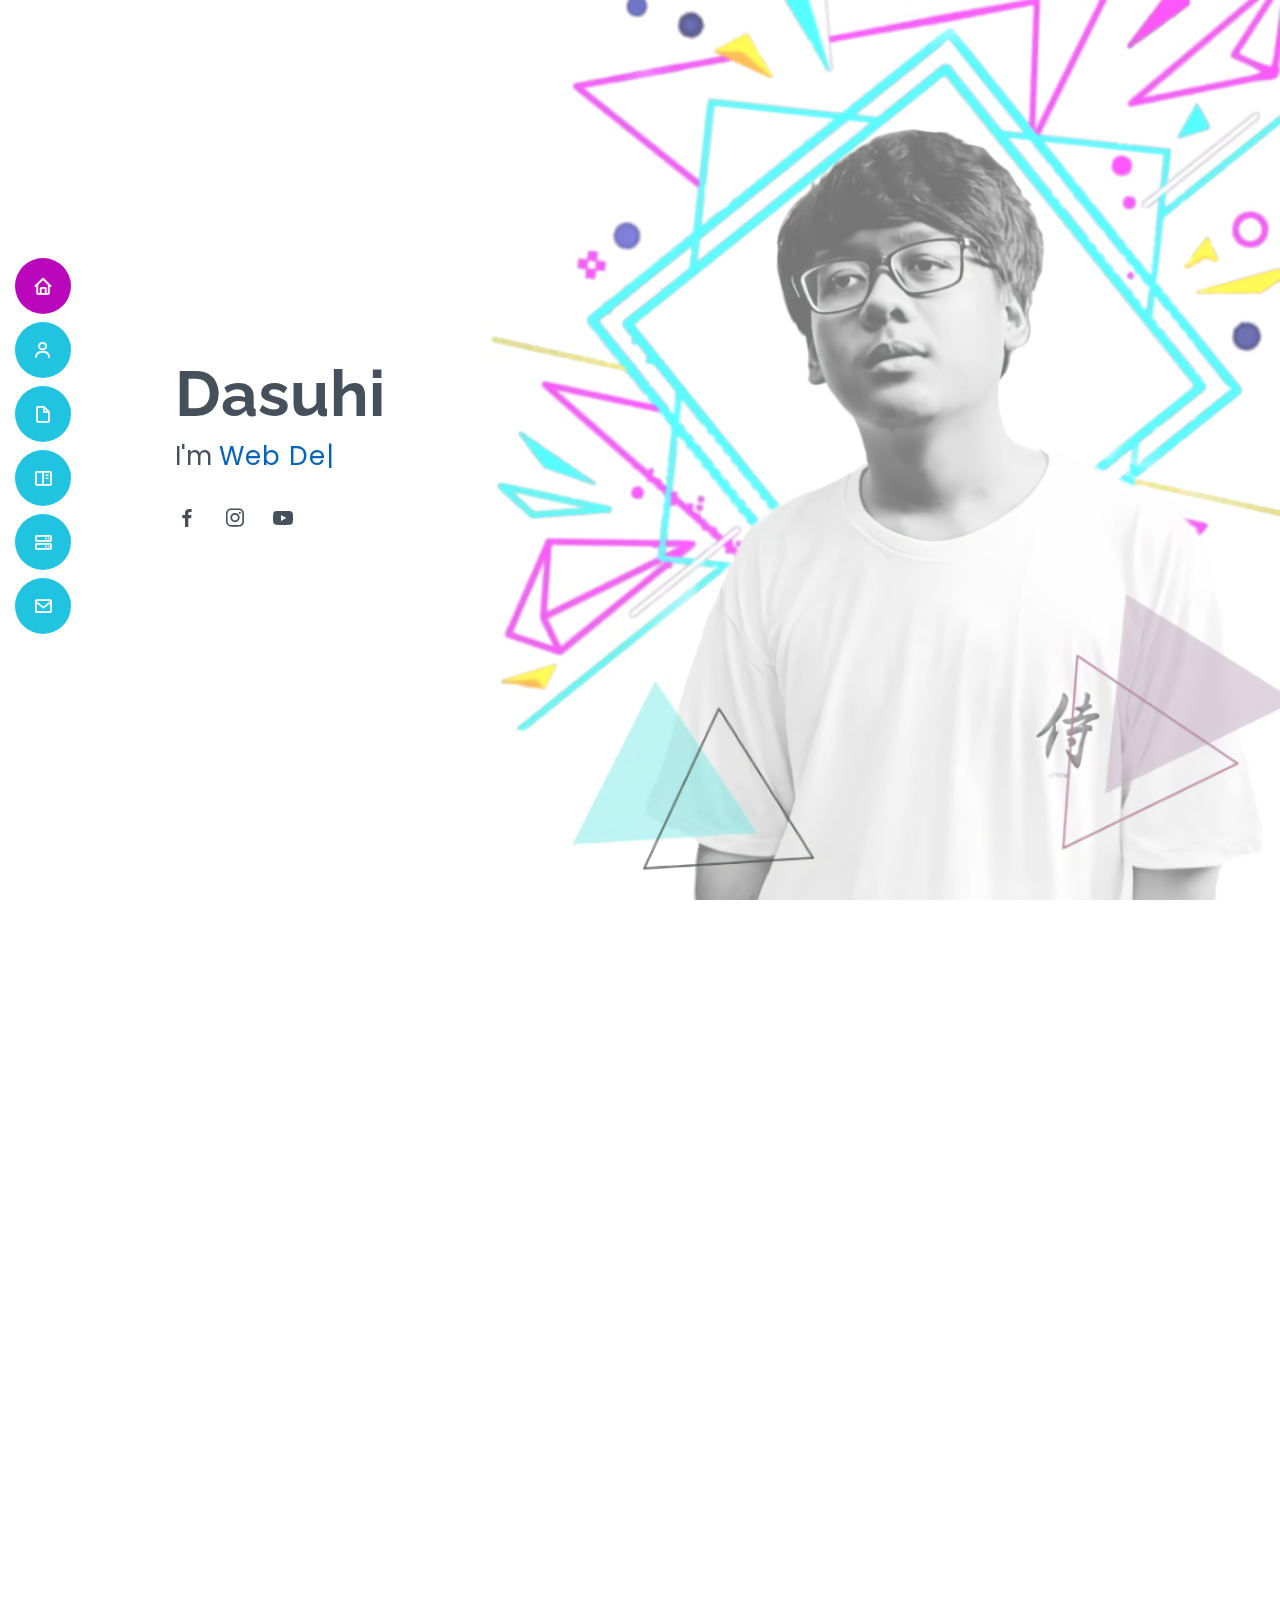
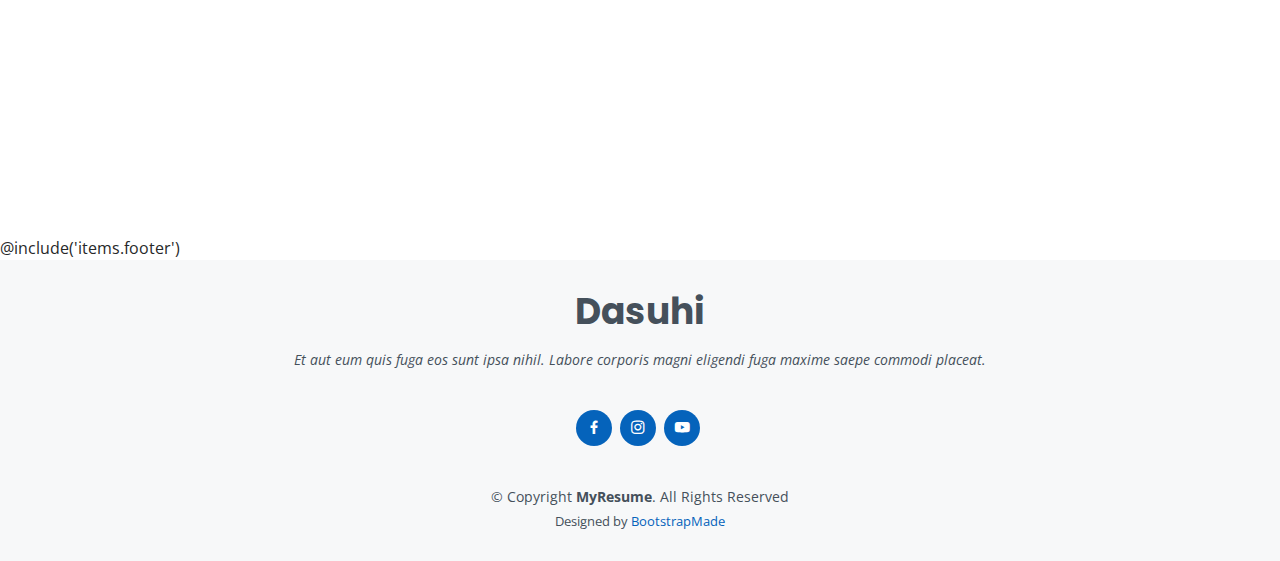
==== index.html @ b2305fa6 "first commit" ====
<!DOCTYPE html>
<html lang="en">

<head>
  <meta charset="utf-8">
  <meta content="width=device-width, initial-scale=1.0" name="viewport">

  <title>MyResume Bootstrap Template - Index</title>
  <meta content="" name="description">
  <meta content="" name="keywords">

  <!-- Favicons -->
  <link href="assets/img/favicon.png" rel="icon">
  <link href="assets/img/apple-touch-icon.png" rel="apple-touch-icon">

  <!-- Google Fonts -->
  <link href="https://fonts.googleapis.com/css?family=Open+Sans:300,300i,400,400i,600,600i,700,700i|Raleway:300,300i,400,400i,500,500i,600,600i,700,700i|Poppins:300,300i,400,400i,500,500i,600,600i,700,700i" rel="stylesheet">

  <!-- Vendor CSS Files -->
  <link href="assets/vendor/bootstrap/css/bootstrap.min.css" rel="stylesheet">
  <link href="assets/vendor/icofont/icofont.min.css" rel="stylesheet">
  <link href="assets/vendor/boxicons/css/boxicons.min.css" rel="stylesheet">
  <link href="assets/vendor/venobox/venobox.css" rel="stylesheet">
  <link href="assets/vendor/owl.carousel/assets/owl.carousel.min.css" rel="stylesheet">
  <link href="assets/vendor/aos/aos.css" rel="stylesheet">

  <!-- Template Main CSS File -->
  <link href="assets/css/style.css" rel="stylesheet">

  <!-- =======================================================
  * Template Name: MyResume - v2.2.1
  * Template URL: https://bootstrapmade.com/free-html-bootstrap-template-my-resume/
  * Author: BootstrapMade.com
  * License: https://bootstrapmade.com/license/
  ======================================================== -->
</head>

<body>

  <!-- ======= Mobile nav toggle button ======= -->
  <button type="button" class="mobile-nav-toggle d-xl-none"><i class="icofont-navigation-menu"></i></button>

  <!-- ======= Header ======= -->
  <!-- End Header -->
    <header id="header" class="d-flex flex-column justify-content-center">

    <nav class="nav-menu">
      <ul>
        <li class="active"><a href="#hero"><i class="bx bx-home"></i> <span>Home</span></a></li>
        <li><a href="#about"><i class="bx bx-user"></i> <span>About</span></a></li>
        <li><a href="#skills"><i class="bx bx-file-blank"></i> <span>Skill</span></a></li>
        <li><a href="#portfolio"><i class="bx bx-book-content"></i> <span>Portfolio</span></a></li>
        <li><a href="#services"><i class="bx bx-server"></i> <span>Services</span></a></li>
        <li><a href="#contact"><i class="bx bx-envelope"></i> <span>Contact</span></a></li>
      </ul>
    </nav>

  </header>
  <!-- .nav-menu -->

  <!-- ======= Hero Section ======= -->
   <section id="hero" class="d-flex flex-column justify-content-center">
    <div class="container" data-aos="zoom-in" data-aos-delay="100">
      <h1>Dasuhi</h1>
      <p>I'm <span class="typed" data-typed-items="Web Developer, Freelancer, Network Engineer"></span></p>
      <div class="social-links">
        <a href="#" class="facebook"><i class="bx bxl-facebook"></i></a>
        <a href="#" class="instagram"><i class="bx bxl-instagram"></i></a>
        <a href="#" class="youtube"><i class="bx bxl-youtube"></i></a>
      </div>
    </div>
  </section><!-- End Hero -->
  <!-- End Hero -->

  <main id="main">

    <!-- ======= About Section ======= -->
    <section id="about" class="about">
    <div class="container" data-aos="fade-up">

      <div class="section-title">
        <h2>About</h2>
        <p>Perkenalan singkat Biodata saya</p>
      </div>

      <div class="row">
        <div class="col-lg-4">
          <img src="img/me2.png" class="img-fluid" alt="">
        </div>
        <div class="col-lg-8 pt-4 pt-lg-0 content">
          <h3>Web Developer &amp; Network Engineer</h3>
          <p class="font-italic">
            Nama saya Dadan Supiana Hidayat (dasuhi), saya seorang Freelancer dan Web developer.
          </p>
          <div class="row">
            <div class="col-lg-6">
              <ul>
                <li><i class="icofont-rounded-right"></i> <strong>Birthday:</strong> 29 November 2002</li>
                <li><i class="icofont-rounded-right"></i> <strong>Blog:</strong> (coming soon)</li>
                <li><i class="icofont-rounded-right"></i> <strong>Email:</strong> dasuhikun@gmail.com</li>
              </ul>
            </div>
            <div class="col-lg-6">
              <ul>
                <li><i class="icofont-rounded-right"></i> <strong>Age:</strong> 19</li>
                <li><i class="icofont-rounded-right"></i> <strong>Degree:</strong> Newbie</li>
                <li><i class="icofont-rounded-right"></i> <strong>Freelance:</strong> Available</li>
              </ul>
            </div>
          </div>
          <p>
            Saya tinggal di Indonesia, tepatnya di Provinsi Jawa Barat Kabupaten Karawang. Saya Seorang Lulusan dari SMKN 1 Karawang, jurusan Teknik
            Komputer & Jaringan
          </p>
        </div>
      </div>

    </div>
  </section>
    <!-- End About Section -->
    

    <!-- ======= Skills Section ======= -->
    <section id="skills" class="skills section-bg">
    <div class="container" data-aos="fade-up">

      <div class="section-title">
        <h2>Skills</h2>
        <p>Saya memiliki beberapa skill, contohnya saya menguasai beberapa bahasa pemprogramman dan beberapa Framework. Dan saya juga mengusai skill tentang Jaringan Internet dan Troubleshooting komputer</p>
      </div>

      <div class="row skills-content">

        <div class="col-lg-6">

          <div class="progress">
            <span class="skill">HTML <i class="val">90%</i></span>
            <div class="progress-bar-wrap">
              <div class="progress-bar" id="bc-orange" role="progressbar" aria-valuenow="90" aria-valuemin="0" aria-valuemax="100"></div>
            </div>
          </div>

          <div class="progress">
            <span class="skill">CSS <i class="val">60%</i></span>
            <div class="progress-bar-wrap">
              <div class="progress-bar bg-info" role="progressbar" aria-valuenow="60" aria-valuemin="0" aria-valuemax="100"></div>
            </div>
          </div>

          <div class="progress">
            <span class="skill">JavaScript <i class="val">55%</i></span>
            <div class="progress-bar-wrap">
              <div class="progress-bar bg-success" role="progressbar" aria-valuenow="55" aria-valuemin="0" aria-valuemax="100"></div>
            </div>
          </div>

          <div class="progress">
            <span class="skill">PHP <i class="val">70%</i></span>
            <div class="progress-bar-wrap">
              <div class="progress-bar" id="bc-purple" role="progressbar" aria-valuenow="70" aria-valuemin="0" aria-valuemax="100"></div>
            </div>
          </div>

        </div>

        <div class="col-lg-6">

          <div class="progress">
            <span class="skill">Laravel <i class="val">55%</i></span>
            <div class="progress-bar-wrap">
              <div class="progress-bar" id="bc-orangeold" role="progressbar" aria-valuenow="55" aria-valuemin="0" aria-valuemax="100"></div>
            </div>
          </div>

          <div class="progress">
            <span class="skill">Bootstrap <i class="val">70%</i></span>
            <div class="progress-bar-wrap">
              <div class="progress-bar" id="bc-purple" role="progressbar" aria-valuenow="70" aria-valuemin="0" aria-valuemax="100"></div>
            </div>
          </div>

          <div class="progress">
            <span class="skill">Networking <i class="val">80%</i></span>
            <div class="progress-bar-wrap">
              <div class="progress-bar" role="progressbar" aria-valuenow="80" aria-valuemin="0" aria-valuemax="100"></div>
            </div>
          </div>

          <div class="progress">
            <span class="skill">Computer Troubleshooting <i class="val">70%</i></span>
            <div class="progress-bar-wrap">
              <div class="progress-bar bg-danger" role="progressbar" aria-valuenow="70" aria-valuemin="0" aria-valuemax="100"></div>
            </div>
          </div>

        </div>

      </div>

    </div>
  </section>
    <!-- End Skills Section -->

    
    <!-- ======= Portfolio Section ======= -->
    <section id="portfolio" class="portfolio section-bg">
    <div class="container" data-aos="fade-up">

      <div class="section-title">
        <h2>Portfolio</h2>
        <p>Magnam dolores commodi suscipit. Necessitatibus eius consequatur ex aliquid fuga eum quidem. Sit sint consectetur velit. Quisquam quos quisquam cupiditate. Et nemo qui impedit suscipit alias ea. Quia fugiat sit in iste officiis commodi quidem hic quas.</p>
      </div>

      <div class="row">
        <div class="col-lg-12 d-flex justify-content-center" data-aos="fade-up" data-aos-delay="100">
          <ul id="portfolio-flters">
            <li data-filter="*" class="filter-active">All</li>
            <li data-filter=".filter-app">App</li>
            <li data-filter=".filter-card">Card</li>
            <li data-filter=".filter-web">Web</li>
          </ul>
        </div>
      </div>

      <div class="row portfolio-container" data-aos="fade-up" data-aos-delay="200">

        <div class="col-lg-4 col-md-6 portfolio-item filter-app">
          <div class="portfolio-wrap">
            <img src="assets/img/portfolio/portfolio-1.jpg" class="img-fluid" alt="">
            <div class="portfolio-info">
              <h4>App 1</h4>
              <p>App</p>
              <div class="portfolio-links">
                <a href="assets/img/portfolio/portfolio-1.jpg" data-gall="portfolioGallery" class="venobox" title="App 1"><i class="bx bx-plus"></i></a>
                <a href="portfolio-details.html" data-gall="portfolioDetailsGallery" data-vbtype="iframe" class="venobox" title="Portfolio Details"><i class="bx bx-link"></i></a>
              </div>
            </div>
          </div>
        </div>

        <div class="col-lg-4 col-md-6 portfolio-item filter-web">
          <div class="portfolio-wrap">
            <img src="assets/img/portfolio/portfolio-2.jpg" class="img-fluid" alt="">
            <div class="portfolio-info">
              <h4>Web 3</h4>
              <p>Web</p>
              <div class="portfolio-links">
                <a href="assets/img/portfolio/portfolio-2.jpg" data-gall="portfolioGallery" class="venobox" title="Web 3"><i class="bx bx-plus"></i></a>
                <a href="portfolio-details.html" data-gall="portfolioDetailsGallery" data-vbtype="iframe" class="venobox" title="Portfolio Details"><i class="bx bx-link"></i></a>
              </div>
            </div>
          </div>
        </div>

        <div class="col-lg-4 col-md-6 portfolio-item filter-app">
          <div class="portfolio-wrap">
            <img src="assets/img/portfolio/portfolio-3.jpg" class="img-fluid" alt="">
            <div class="portfolio-info">
              <h4>App 2</h4>
              <p>App</p>
              <div class="portfolio-links">
                <a href="assets/img/portfolio/portfolio-3.jpg" data-gall="portfolioGallery" class="venobox" title="App 2"><i class="bx bx-plus"></i></a>
                <a href="portfolio-details.html" data-gall="portfolioDetailsGallery" data-vbtype="iframe" class="venobox" title="Portfolio Details"><i class="bx bx-link"></i></a>
              </div>
            </div>
          </div>
        </div>

        <div class="col-lg-4 col-md-6 portfolio-item filter-card">
          <div class="portfolio-wrap">
            <img src="assets/img/portfolio/portfolio-4.jpg" class="img-fluid" alt="">
            <div class="portfolio-info">
              <h4>Card 2</h4>
              <p>Card</p>
              <div class="portfolio-links">
                <a href="assets/img/portfolio/portfolio-4.jpg" data-gall="portfolioGallery" class="venobox" title="Card 2"><i class="bx bx-plus"></i></a>
                <a href="portfolio-details.html" data-gall="portfolioDetailsGallery" data-vbtype="iframe" class="venobox" title="Portfolio Details"><i class="bx bx-link"></i></a>
              </div>
            </div>
          </div>
        </div>

        <div class="col-lg-4 col-md-6 portfolio-item filter-web">
          <div class="portfolio-wrap">
            <img src="assets/img/portfolio/portfolio-5.jpg" class="img-fluid" alt="">
            <div class="portfolio-info">
              <h4>Web 2</h4>
              <p>Web</p>
              <div class="portfolio-links">
                <a href="assets/img/portfolio/portfolio-5.jpg" data-gall="portfolioGallery" class="venobox" title="Web 2"><i class="bx bx-plus"></i></a>
                <a href="portfolio-details.html" data-gall="portfolioDetailsGallery" data-vbtype="iframe" class="venobox" title="Portfolio Details"><i class="bx bx-link"></i></a>
              </div>
            </div>
          </div>
        </div>

        <div class="col-lg-4 col-md-6 portfolio-item filter-app">
          <div class="portfolio-wrap">
            <img src="assets/img/portfolio/portfolio-6.jpg" class="img-fluid" alt="">
            <div class="portfolio-info">
              <h4>App 3</h4>
              <p>App</p>
              <div class="portfolio-links">
                <a href="assets/img/portfolio/portfolio-6.jpg" data-gall="portfolioGallery" class="venobox" title="App 3"><i class="bx bx-plus"></i></a>
                <a href="portfolio-details.html" data-gall="portfolioDetailsGallery" data-vbtype="iframe" class="venobox" title="Portfolio Details"><i class="bx bx-link"></i></a>
              </div>
            </div>
          </div>
        </div>

        <div class="col-lg-4 col-md-6 portfolio-item filter-card">
          <div class="portfolio-wrap">
            <img src="assets/img/portfolio/portfolio-7.jpg" class="img-fluid" alt="">
            <div class="portfolio-info">
              <h4>Card 1</h4>
              <p>Card</p>
              <div class="portfolio-links">
                <a href="assets/img/portfolio/portfolio-7.jpg" data-gall="portfolioGallery" class="venobox" title="Card 1"><i class="bx bx-plus"></i></a>
                <a href="portfolio-details.html" data-gall="portfolioDetailsGallery" data-vbtype="iframe" class="venobox" title="Portfolio Details"><i class="bx bx-link"></i></a>
              </div>
            </div>
          </div>
        </div>

        <div class="col-lg-4 col-md-6 portfolio-item filter-card">
          <div class="portfolio-wrap">
            <img src="assets/img/portfolio/portfolio-8.jpg" class="img-fluid" alt="">
            <div class="portfolio-info">
              <h4>Card 3</h4>
              <p>Card</p>
              <div class="portfolio-links">
                <a href="assets/img/portfolio/portfolio-8.jpg" data-gall="portfolioGallery" class="venobox" title="Card 3"><i class="bx bx-plus"></i></a>
                <a href="portfolio-details.html" data-gall="portfolioDetailsGallery" data-vbtype="iframe" class="venobox" title="Portfolio Details"><i class="bx bx-link"></i></a>
              </div>
            </div>
          </div>
        </div>

        <div class="col-lg-4 col-md-6 portfolio-item filter-web">
          <div class="portfolio-wrap">
            <img src="assets/img/portfolio/portfolio-9.jpg" class="img-fluid" alt="">
            <div class="portfolio-info">
              <h4>Web 3</h4>
              <p>Web</p>
              <div class="portfolio-links">
                <a href="assets/img/portfolio/portfolio-9.jpg" data-gall="portfolioGallery" class="venobox" title="Web 3"><i class="bx bx-plus"></i></a>
                <a href="portfolio-details.html" data-gall="portfolioDetailsGallery" data-vbtype="iframe" class="venobox" title="Portfolio Details"><i class="bx bx-link"></i></a>
              </div>
            </div>
          </div>
        </div>

      </div>

    </div>
  </section>
    <!-- End Portfolio Section -->

    <!-- ======= Services Section ======= -->
    <section id="services" class="services">
    <div class="container" data-aos="fade-up">

      <div class="section-title">
        <h2>Services</h2>
        <p>Magnam dolores commodi suscipit. Necessitatibus eius consequatur ex aliquid fuga eum quidem. Sit sint consectetur velit. Quisquam quos quisquam cupiditate. Et nemo qui impedit suscipit alias ea. Quia fugiat sit in iste officiis commodi quidem hic quas.</p>
      </div>

      <div class="row">

        <div class="col-lg-4 col-md-6 d-flex align-items-stretch" data-aos="zoom-in" data-aos-delay="100">
          <div class="icon-box iconbox-blue">
            <div class="icon">
              <svg width="100" height="100" viewBox="0 0 600 600" xmlns="http://www.w3.org/2000/svg">
                <path stroke="none" stroke-width="0" fill="#f5f5f5" d="M300,521.0016835830174C376.1290562159157,517.8887921683347,466.0731472004068,529.7835943286574,510.70327084640275,468.03025145048787C554.3714126377745,407.6079735673963,508.03601936045806,328.9844924480964,491.2728898941984,256.3432110539036C474.5976632858925,184.082847569629,479.9380746630129,96.60480741107993,416.23090153303,58.64404602377083C348.86323505073057,18.502131276798302,261.93793281208167,40.57373210992963,193.5410806939664,78.93577620505333C130.42746243093433,114.334589627462,98.30271207620316,179.96522072025542,76.75703585869454,249.04625023123273C51.97151888228291,328.5150500222984,13.704378332031375,421.85034740162234,66.52175969318436,486.19268352777647C119.04800174914682,550.1803526380478,217.28368757567262,524.383925680826,300,521.0016835830174"></path>
              </svg>
              <i class="bx bxl-dribbble"></i>
            </div>
            <h4><a href="">Lorem Ipsum</a></h4>
            <p>Voluptatum deleniti atque corrupti quos dolores et quas molestias excepturi</p>
          </div>
        </div>

        <div class="col-lg-4 col-md-6 d-flex align-items-stretch mt-4 mt-md-0" data-aos="zoom-in" data-aos-delay="200">
          <div class="icon-box iconbox-orange ">
            <div class="icon">
              <svg width="100" height="100" viewBox="0 0 600 600" xmlns="http://www.w3.org/2000/svg">
                <path stroke="none" stroke-width="0" fill="#f5f5f5" d="M300,582.0697525312426C382.5290701553225,586.8405444964366,449.9789794690241,525.3245884688669,502.5850820975895,461.55621195738473C556.606425686781,396.0723002908107,615.8543463187945,314.28637112970534,586.6730223649479,234.56875336149918C558.9533121215079,158.8439757836574,454.9685369536778,164.00468322053177,381.49747125262974,130.76875717737553C312.15926192815925,99.40240125094834,248.97055460311594,18.661163978235184,179.8680185752513,50.54337015887873C110.5421016452524,82.52863877960104,119.82277516462835,180.83849132639028,109.12597500060166,256.43424936330496C100.08760227029461,320.3096726198365,92.17705696193138,384.0621239912766,124.79988738764834,439.7174275375508C164.83382741302287,508.01625554203684,220.96474134820875,577.5009287672846,300,582.0697525312426"></path>
              </svg>
              <i class="bx bx-file"></i>
            </div>
            <h4><a href="">Sed Perspiciatis</a></h4>
            <p>Duis aute irure dolor in reprehenderit in voluptate velit esse cillum dolore</p>
          </div>
        </div>

        <div class="col-lg-4 col-md-6 d-flex align-items-stretch mt-4 mt-lg-0" data-aos="zoom-in" data-aos-delay="300">
          <div class="icon-box iconbox-pink">
            <div class="icon">
              <svg width="100" height="100" viewBox="0 0 600 600" xmlns="http://www.w3.org/2000/svg">
                <path stroke="none" stroke-width="0" fill="#f5f5f5" d="M300,541.5067337569781C382.14930387511276,545.0595476570109,479.8736841581634,548.3450877840088,526.4010558755058,480.5488172755941C571.5218469581645,414.80211281144784,517.5187510058486,332.0715597781072,496.52539010469104,255.14436215662573C477.37192572678356,184.95920475031193,473.57363656557914,105.61284051026155,413.0603344069578,65.22779650032875C343.27470386102294,18.654635553484475,251.2091493199835,5.337323636656869,175.0934190732945,40.62881213300186C97.87086631185822,76.43348514350839,51.98124368387456,156.15599469081315,36.44837278890362,239.84606092416172C21.716077023791087,319.22268207091537,43.775223500013084,401.1760424656574,96.891909868211,461.97329694683043C147.22146801428983,519.5804099606455,223.5754009179313,538.201503339737,300,541.5067337569781"></path>
              </svg>
              <i class="bx bx-tachometer"></i>
            </div>
            <h4><a href="">Magni Dolores</a></h4>
            <p>Excepteur sint occaecat cupidatat non proident, sunt in culpa qui officia</p>
          </div>
        </div>

        <div class="col-lg-4 col-md-6 d-flex align-items-stretch mt-4" data-aos="zoom-in" data-aos-delay="100">
          <div class="icon-box iconbox-yellow">
            <div class="icon">
              <svg width="100" height="100" viewBox="0 0 600 600" xmlns="http://www.w3.org/2000/svg">
                <path stroke="none" stroke-width="0" fill="#f5f5f5" d="M300,503.46388370962813C374.79870501325706,506.71871716319447,464.8034551963731,527.1746412648533,510.4981551193396,467.86667711651364C555.9287308511215,408.9015244558933,512.6030010748507,327.5744911775523,490.211057578863,256.5855673507754C471.097692560561,195.9906835881958,447.69079081568157,138.11976852964426,395.19560036434837,102.3242989838813C329.3053358748298,57.3949838291264,248.02791733380457,8.279543830951368,175.87071277845988,42.242879143198664C103.41431057327972,76.34704239035025,93.79494320519305,170.9812938413882,81.28167332365135,250.07896920659033C70.17666984294237,320.27484674793965,64.84698225790005,396.69656628748305,111.28512138212992,450.4950937839243C156.20124167950087,502.5303643271138,231.32542653798444,500.4755392045468,300,503.46388370962813"></path>
              </svg>
              <i class="bx bx-layer"></i>
            </div>
            <h4><a href="">Nemo Enim</a></h4>
            <p>At vero eos et accusamus et iusto odio dignissimos ducimus qui blanditiis</p>
          </div>
        </div>

        <div class="col-lg-4 col-md-6 d-flex align-items-stretch mt-4" data-aos="zoom-in" data-aos-delay="200">
          <div class="icon-box iconbox-red">
            <div class="icon">
              <svg width="100" height="100" viewBox="0 0 600 600" xmlns="http://www.w3.org/2000/svg">
                <path stroke="none" stroke-width="0" fill="#f5f5f5" d="M300,532.3542879108572C369.38199826031484,532.3153073249985,429.10787420159085,491.63046689027357,474.5244479745417,439.17860296908856C522.8885846962883,383.3225815378663,569.1668002868075,314.3205725914397,550.7432151929288,242.7694973846089C532.6665558377875,172.5657663291529,456.2379748765914,142.6223662098291,390.3689995646985,112.34683881706744C326.66090330228417,83.06452184765237,258.84405631176094,53.51806209861945,193.32584062364296,78.48882559362697C121.61183558270385,105.82097193414197,62.805066853699245,167.19869350419734,48.57481801355237,242.6138429142374C34.843463184063346,315.3850353017275,76.69343916112496,383.4422959591041,125.22947124332185,439.3748458443577C170.7312796277747,491.8107796887764,230.57421082200815,532.3932930995766,300,532.3542879108572"></path>
              </svg>
              <i class="bx bx-slideshow"></i>
            </div>
            <h4><a href="">Dele Cardo</a></h4>
            <p>Quis consequatur saepe eligendi voluptatem consequatur dolor consequuntur</p>
          </div>
        </div>

        <div class="col-lg-4 col-md-6 d-flex align-items-stretch mt-4" data-aos="zoom-in" data-aos-delay="300">
          <div class="icon-box iconbox-teal">
            <div class="icon">
              <svg width="100" height="100" viewBox="0 0 600 600" xmlns="http://www.w3.org/2000/svg">
                <path stroke="none" stroke-width="0" fill="#f5f5f5" d="M300,566.797414625762C385.7384707136149,576.1784315230908,478.7894351017131,552.8928747891023,531.9192734346935,484.94944893311C584.6109503024035,417.5663521118492,582.489472248146,322.67544863468447,553.9536738515405,242.03673114598146C529.1557734026468,171.96086150256528,465.24506316201064,127.66468636344209,395.9583748389544,100.7403814666027C334.2173773831606,76.7482773500951,269.4350130405921,84.62216499799875,207.1952322260088,107.2889140133804C132.92018162631612,134.33871894543012,41.79353780512637,160.00259165414826,22.644507872594943,236.69541883565114C3.319112789854554,314.0945973066697,72.72355303640163,379.243833228382,124.04198916343866,440.3218312028393C172.9286146004772,498.5055451809895,224.45579914871206,558.5317968840102,300,566.797414625762"></path>
              </svg>
              <i class="bx bx-arch"></i>
            </div>
            <h4><a href="">Divera Don</a></h4>
            <p>Modi nostrum vel laborum. Porro fugit error sit minus sapiente sit aspernatur</p>
          </div>
        </div>

      </div>

    </div>
  </section>
   <!-- End Services Section -->

    <!-- ======= Contact Section ======= -->
    <section id="contact" class="contact">
    <div class="container" data-aos="fade-up">

      <div class="section-title">
        <h2>Contact</h2>
      </div>

      <div class="row mt-1">

        <div class="col-lg-4">
          <div class="info">

            <div class="email">
              <i class="icofont-envelope"></i>
              <h4>Email:</h4>
              <p>dasuhivip@gmail.com</p>
            </div>

            <div class="phone">
              <i class="icofont-phone"></i>
              <h4>Whatsapp:</h4>
              <p>(+62) 838-</p>
            </div>

          </div>

        </div>

        <div class="col-lg-8 mt-5 mt-lg-0">

          <form action="forms/contact.php" method="post" role="form" class="php-email-form">
            <div class="form-row">
              <div class="col-md-6 form-group">
                <input type="text" name="name" class="form-control" id="name" placeholder="Your Name" data-rule="minlen:4" data-msg="Please enter at least 4 chars" />
                <div class="validate"></div>
              </div>
              <div class="col-md-6 form-group">
                <input type="email" class="form-control" name="email" id="email" placeholder="Your Email" data-rule="email" data-msg="Please enter a valid email" />
                <div class="validate"></div>
              </div>
            </div>
            <div class="form-group">
              <input type="text" class="form-control" name="subject" id="subject" placeholder="Subject" data-rule="minlen:4" data-msg="Please enter at least 8 chars of subject" />
              <div class="validate"></div>
            </div>
            <div class="form-group">
              <textarea class="form-control" name="message" rows="5" data-rule="required" data-msg="Please write something for us" placeholder="Message"></textarea>
              <div class="validate"></div>
            </div>
            <div class="mb-3">
              <div class="loading">Loading</div>
              <div class="error-message"></div>
              <div class="sent-message">Your message has been sent. Thank you!</div>
            </div>
            <div class="text-center"><button type="submit">Send Message</button></div>
          </form>

        </div>

      </div>

    </div>
  </section>
    <!-- End Contact Section -->

  </main><!-- End #main -->

  <!-- ======= Footer ======= -->
  @include('items.footer')
  <footer id="footer">
    <div class="container">
      <h3>Dasuhi</h3>
      <p>Et aut eum quis fuga eos sunt ipsa nihil. Labore corporis magni eligendi fuga maxime saepe commodi placeat.</p>
      <div class="social-links">
        <a href="#" class="facebook"><i class="bx bxl-facebook"></i></a>
        <a href="#" class="instagram"><i class="bx bxl-instagram"></i></a>
        <a href="#" class="youtube"><i class="bx bxl-youtube"></i></a>
      </div>
      <div class="copyright">
        &copy; Copyright <strong><span>MyResume</span></strong>. All Rights Reserved
      </div>
      <div class="credits">
        <!-- All the links in the footer should remain intact. -->
        <!-- You can delete the links only if you purchased the pro version. -->
        <!-- Licensing information: [license-url] -->
        <!-- Purchase the pro version with working PHP/AJAX contact form: https://bootstrapmade.com/free-html-bootstrap-template-my-resume/ -->
        Designed by <a href="https://bootstrapmade.com/">BootstrapMade</a>
      </div>
    </div>
  </footer>

  <a href="#" class="back-to-top"><i class="bx bx-up-arrow-alt"></i></a>
  <div id="preloader"></div>

  <!-- Vendor JS Files -->
  <script src="assets/vendor/jquery/jquery.min.js"></script>
  <script src="assets/vendor/bootstrap/js/bootstrap.bundle.min.js"></script>
  <script src="assets/vendor/jquery.easing/jquery.easing.min.js"></script>
  <script src="assets/vendor/php-email-form/validate.js"></script>
  <script src="assets/vendor/waypoints/jquery.waypoints.min.js"></script>
  <script src="assets/vendor/counterup/counterup.min.js"></script>
  <script src="assets/vendor/isotope-layout/isotope.pkgd.min.js"></script>
  <script src="assets/vendor/venobox/venobox.min.js"></script>
  <script src="assets/vendor/owl.carousel/owl.carousel.min.js"></script>
  <script src="assets/vendor/typed.js/typed.min.js"></script>
  <script src="assets/vendor/aos/aos.js"></script>

  <!-- Template Main JS File -->
  <script src="assets/js/main.js"></script>

</body>

</html>
---- assets/vendor/venobox/venobox.css ----
/* ------ venobox.css --------*/
.vbox-overlay *, .vbox-overlay *:before, .vbox-overlay *:after{
    -webkit-backface-visibility: hidden;
    -webkit-box-sizing:border-box;
    -moz-box-sizing:border-box;
    box-sizing:border-box;
}
.vbox-overlay * { 
    -webkit-backface-visibility: visible;
    backface-visibility: visible;
}
.vbox-overlay{
    display: -webkit-flex;
    display: flex;
    -webkit-flex-direction: column;
    flex-direction: column;
    -webkit-justify-content: center;
    justify-content: center;
    -webkit-align-items: center;
    align-items: center;
    position: fixed;
    left: 0;
    top: 0;
    bottom: 0;
    right: 0;
    z-index: 999999;
}

/* ----- navigation ----- */
.vbox-title{
    width: 100%;
    height: 40px;
    float: left;
    text-align: center;
    line-height: 28px;
    font-size: 12px;
    padding: 6px 50px;
    overflow: hidden;
    position: fixed;
    display: none;
    left: 0;
    z-index: 89;
}
.vbox-close{
    cursor: pointer;
    position: fixed;
    top: -1px;
    right: 0;
    width: 50px;
    height: 40px;
    padding: 6px;
    display: block;
    background-position:10px center;
    overflow: hidden;
    font-size: 24px;
    line-height: 1;
    text-align: center;
    z-index: 99;
}
.vbox-left{
    cursor: pointer;
    position: fixed;
    left: 0;
    height: 40px;
    overflow: hidden;
    line-height: 28px;
    font-size: 12px;
    z-index: 99;
    display: flex;
    align-items:center;
}
.vbox-num{
    display: inline-block;
    margin: 6px 0 6px 15px;
}
/* ----- Social share ----- */
.vbox-share{
    line-height: 28px;
    font-size: 12px;
    overflow: hidden;
    position: fixed;
    left: 0;
    z-index: 98;
    display: flex;
    align-items:center;
    justify-content: center;
    width: 100%;
    text-align: center;
}
.vbox-share svg{
    max-height: 28px;
    width: 28px;
    z-index: 10;
    margin-left: 12px;
    margin-top: 6px;
    margin-bottom: 6px;
    vertical-align: middle;
}


/* ----- navigation ARROWS ----- */
.vbox-next, .vbox-prev{
    position: fixed;
    top: 50%;
    margin-top: -15px;
    overflow: hidden;
    cursor: pointer;
    display: block;
    width: 45px;
    height: 45px;
    z-index: 99;
}
.vbox-next span, .vbox-prev span{
    position: relative;
    width: 20px;
    height: 20px;
    border: 2px solid transparent;
    border-top-color: #B6B6B6;
    border-right-color: #B6B6B6;
    text-indent: -100px;
    position: absolute;
    top: 8px;
    display: block;
}
.vbox-prev{
    left: 15px;
}
.vbox-next{
    right: 15px;
}
.vbox-prev span{
    left: 10px;
    -ms-transform: rotate(-135deg);
    -webkit-transform: rotate(-135deg);
    transform: rotate(-135deg);
}
.vbox-next span{
    -ms-transform: rotate(45deg);
    -webkit-transform: rotate(45deg);
    transform: rotate(45deg);
    right: 10px;
}
/* ------- inline window ------ */
.vbox-inline{
    width: 420px;
    height: 315px;
    height: 70vh;
    padding: 10px;
    background: #fff;
    margin: 0 auto;
    overflow: auto;
    text-align: left;
}
/* ------- Video & iFrames window ------ */
.venoframe{
    max-width: 100%;
    width: 100%;
    border: none;
    width: 100%;
    height: 260px;
    height: 70vh;
}
.venoframe.vbvid{
    height: 260px;
}
@media (min-width: 768px) {
    .venoframe, .vbox-inline{
        width: 90%;
        height: 360px;
        height: 70vh;
    }
    .venoframe.vbvid{
        width: 640px;
        height: 360px;
    }
}
@media (min-width: 992px) {
    .venoframe, .vbox-inline{
        max-width: 1200px;
        width: 80%;
        height: 540px;
        height: 70vh;
    }
    .venoframe.vbvid{
        width: 960px;
        height: 540px;
    }
}
/* 
Please do NOT edit this part! 
or at least read this note: http://i.imgur.com/7C0ws9e.gif
*/
.vbox-open{
    overflow: hidden;
}
.vbox-container{
    position: absolute;
    left: 0;
    right: 0;
    top: 0;
    bottom: 0;
    overflow-x: hidden;
    overflow-y: scroll;
    overflow-scrolling: touch;
    -webkit-overflow-scrolling: touch;
    z-index: 20;
    max-height: 100%;

}

.vbox-content{
    text-align: center;
    float: left;
    width: 100%;
    position: relative;
    overflow: hidden;
    padding: 20px 4%;
}
.vbox-container img{
    max-width: 100%;
    height: auto;
}
.vbox-figlio{
    box-shadow: 0 0 12px rgba(0,0,0,0.19), 0 6px 6px rgba(0,0,0,0.23);
    max-width: 100%;
    text-align: initial;
}
img.vbox-figlio{
    -webkit-user-select: none;
-khtml-user-select: none;
-moz-user-select: none;
-o-user-select: none;
user-select: none;
}
.vbox-content.swipe-left{
    margin-left: -200px !important;
}
.vbox-content.swipe-right{
    margin-left: 200px !important;
}
.vbox-animated{
    webkit-transition: margin 300ms ease-out;
    transition: margin 300ms ease-out;
}

/* ---------- preloader ----------
 * SPINKIT 
 * http://tobiasahlin.com/spinkit/
-------------------------------- */
.sk-double-bounce,.sk-rotating-plane{width:40px;height:40px;margin:40px auto}.sk-rotating-plane{background-color:#333;-webkit-animation:sk-rotatePlane 1.2s infinite ease-in-out;animation:sk-rotatePlane 1.2s infinite ease-in-out}@-webkit-keyframes sk-rotatePlane{0%{-webkit-transform:perspective(120px) rotateX(0) rotateY(0);transform:perspective(120px) rotateX(0) rotateY(0)}50%{-webkit-transform:perspective(120px) rotateX(-180.1deg) rotateY(0);transform:perspective(120px) rotateX(-180.1deg) rotateY(0)}100%{-webkit-transform:perspective(120px) rotateX(-180deg) rotateY(-179.9deg);transform:perspective(120px) rotateX(-180deg) rotateY(-179.9deg)}}@keyframes sk-rotatePlane{0%{-webkit-transform:perspective(120px) rotateX(0) rotateY(0);transform:perspective(120px) rotateX(0) rotateY(0)}50%{-webkit-transform:perspective(120px) rotateX(-180.1deg) rotateY(0);transform:perspective(120px) rotateX(-180.1deg) rotateY(0)}100%{-webkit-transform:perspective(120px) rotateX(-180deg) rotateY(-179.9deg);transform:perspective(120px) rotateX(-180deg) rotateY(-179.9deg)}}.sk-double-bounce{position:relative}.sk-double-bounce .sk-child{width:100%;height:100%;border-radius:50%;background-color:#333;opacity:.6;position:absolute;top:0;left:0;-webkit-animation:sk-doubleBounce 2s infinite ease-in-out;animation:sk-doubleBounce 2s infinite ease-in-out}.sk-chasing-dots .sk-child,.sk-spinner-pulse,.sk-three-bounce .sk-child{background-color:#333;border-radius:100%}.sk-double-bounce .sk-double-bounce2{-webkit-animation-delay:-1s;animation-delay:-1s}@-webkit-keyframes sk-doubleBounce{0%,100%{-webkit-transform:scale(0);transform:scale(0)}50%{-webkit-transform:scale(1);transform:scale(1)}}@keyframes sk-doubleBounce{0%,100%{-webkit-transform:scale(0);transform:scale(0)}50%{-webkit-transform:scale(1);transform:scale(1)}}.sk-wave{margin:40px auto;width:50px;height:40px;text-align:center;font-size:10px}.sk-wave .sk-rect{background-color:#333;height:100%;width:6px;display:inline-block;-webkit-animation:sk-waveStretchDelay 1.2s infinite ease-in-out;animation:sk-waveStretchDelay 1.2s infinite ease-in-out}.sk-wave .sk-rect1{-webkit-animation-delay:-1.2s;animation-delay:-1.2s}.sk-wave .sk-rect2{-webkit-animation-delay:-1.1s;animation-delay:-1.1s}.sk-wave .sk-rect3{-webkit-animation-delay:-1s;animation-delay:-1s}.sk-wave .sk-rect4{-webkit-animation-delay:-.9s;animation-delay:-.9s}.sk-wave .sk-rect5{-webkit-animation-delay:-.8s;animation-delay:-.8s}@-webkit-keyframes sk-waveStretchDelay{0%,100%,40%{-webkit-transform:scaleY(.4);transform:scaleY(.4)}20%{-webkit-transform:scaleY(1);transform:scaleY(1)}}@keyframes sk-waveStretchDelay{0%,100%,40%{-webkit-transform:scaleY(.4);transform:scaleY(.4)}20%{-webkit-transform:scaleY(1);transform:scaleY(1)}}.sk-wandering-cubes{margin:40px auto;width:40px;height:40px;position:relative}.sk-wandering-cubes .sk-cube{background-color:#333;width:10px;height:10px;position:absolute;top:0;left:0;-webkit-animation:sk-wanderingCube 1.8s ease-in-out -1.8s infinite both;animation:sk-wanderingCube 1.8s ease-in-out -1.8s infinite both}.sk-chasing-dots,.sk-spinner-pulse{width:40px;height:40px;margin:40px auto}.sk-wandering-cubes .sk-cube2{-webkit-animation-delay:-.9s;animation-delay:-.9s}@-webkit-keyframes sk-wanderingCube{0%{-webkit-transform:rotate(0);transform:rotate(0)}25%{-webkit-transform:translateX(30px) rotate(-90deg) scale(.5);transform:translateX(30px) rotate(-90deg) scale(.5)}50%{-webkit-transform:translateX(30px) translateY(30px) rotate(-179deg);transform:translateX(30px) translateY(30px) rotate(-179deg)}50.1%{-webkit-transform:translateX(30px) translateY(30px) rotate(-180deg);transform:translateX(30px) translateY(30px) rotate(-180deg)}75%{-webkit-transform:translateX(0) translateY(30px) rotate(-270deg) scale(.5);transform:translateX(0) translateY(30px) rotate(-270deg) scale(.5)}100%{-webkit-transform:rotate(-360deg);transform:rotate(-360deg)}}@keyframes sk-wanderingCube{0%{-webkit-transform:rotate(0);transform:rotate(0)}25%{-webkit-transform:translateX(30px) rotate(-90deg) scale(.5);transform:translateX(30px) rotate(-90deg) scale(.5)}50%{-webkit-transform:translateX(30px) translateY(30px) rotate(-179deg);transform:translateX(30px) translateY(30px) rotate(-179deg)}50.1%{-webkit-transform:translateX(30px) translateY(30px) rotate(-180deg);transform:translateX(30px) translateY(30px) rotate(-180deg)}75%{-webkit-transform:translateX(0) translateY(30px) rotate(-270deg) scale(.5);transform:translateX(0) translateY(30px) rotate(-270deg) scale(.5)}100%{-webkit-transform:rotate(-360deg);transform:rotate(-360deg)}}.sk-spinner-pulse{-webkit-animation:sk-pulseScaleOut 1s infinite ease-in-out;animation:sk-pulseScaleOut 1s infinite ease-in-out}@-webkit-keyframes sk-pulseScaleOut{0%{-webkit-transform:scale(0);transform:scale(0)}100%{-webkit-transform:scale(1);transform:scale(1);opacity:0}}@keyframes sk-pulseScaleOut{0%{-webkit-transform:scale(0);transform:scale(0)}100%{-webkit-transform:scale(1);transform:scale(1);opacity:0}}.sk-chasing-dots{position:relative;text-align:center;-webkit-animation:sk-chasingDotsRotate 2s infinite linear;animation:sk-chasingDotsRotate 2s infinite linear}.sk-chasing-dots .sk-child{width:60%;height:60%;display:inline-block;position:absolute;top:0;-webkit-animation:sk-chasingDotsBounce 2s infinite ease-in-out;animation:sk-chasingDotsBounce 2s infinite ease-in-out}.sk-chasing-dots .sk-dot2{top:auto;bottom:0;-webkit-animation-delay:-1s;animation-delay:-1s}@-webkit-keyframes sk-chasingDotsRotate{100%{-webkit-transform:rotate(360deg);transform:rotate(360deg)}}@keyframes sk-chasingDotsRotate{100%{-webkit-transform:rotate(360deg);transform:rotate(360deg)}}@-webkit-keyframes sk-chasingDotsBounce{0%,100%{-webkit-transform:scale(0);transform:scale(0)}50%{-webkit-transform:scale(1);transform:scale(1)}}@keyframes sk-chasingDotsBounce{0%,100%{-webkit-transform:scale(0);transform:scale(0)}50%{-webkit-transform:scale(1);transform:scale(1)}}.sk-three-bounce{margin:40px auto;width:80px;text-align:center}.sk-three-bounce .sk-child{width:20px;height:20px;display:inline-block;-webkit-animation:sk-three-bounce 1.4s ease-in-out 0s infinite both;animation:sk-three-bounce 1.4s ease-in-out 0s infinite both}.sk-circle .sk-child:before,.sk-fading-circle .sk-circle:before{display:block;border-radius:100%;content:'';background-color:#333}.sk-three-bounce .sk-bounce1{-webkit-animation-delay:-.32s;animation-delay:-.32s}.sk-three-bounce .sk-bounce2{-webkit-animation-delay:-.16s;animation-delay:-.16s}@-webkit-keyframes sk-three-bounce{0%,100%,80%{-webkit-transform:scale(0);transform:scale(0)}40%{-webkit-transform:scale(1);transform:scale(1)}}@keyframes sk-three-bounce{0%,100%,80%{-webkit-transform:scale(0);transform:scale(0)}40%{-webkit-transform:scale(1);transform:scale(1)}}.sk-circle{margin:40px auto;width:40px;height:40px;position:relative}.sk-circle .sk-child{width:100%;height:100%;position:absolute;left:0;top:0}.sk-circle .sk-child:before{margin:0 auto;width:15%;height:15%;-webkit-animation:sk-circleBounceDelay 1.2s infinite ease-in-out both;animation:sk-circleBounceDelay 1.2s infinite ease-in-out both}.sk-circle .sk-circle2{-webkit-transform:rotate(30deg);-ms-transform:rotate(30deg);transform:rotate(30deg)}.sk-circle .sk-circle3{-webkit-transform:rotate(60deg);-ms-transform:rotate(60deg);transform:rotate(60deg)}.sk-circle .sk-circle4{-webkit-transform:rotate(90deg);-ms-transform:rotate(90deg);transform:rotate(90deg)}.sk-circle .sk-circle5{-webkit-transform:rotate(120deg);-ms-transform:rotate(120deg);transform:rotate(120deg)}.sk-circle .sk-circle6{-webkit-transform:rotate(150deg);-ms-transform:rotate(150deg);transform:rotate(150deg)}.sk-circle .sk-circle7{-webkit-transform:rotate(180deg);-ms-transform:rotate(180deg);transform:rotate(180deg)}.sk-circle .sk-circle8{-webkit-transform:rotate(210deg);-ms-transform:rotate(210deg);transform:rotate(210deg)}.sk-circle .sk-circle9{-webkit-transform:rotate(240deg);-ms-transform:rotate(240deg);transform:rotate(240deg)}.sk-circle .sk-circle10{-webkit-transform:rotate(270deg);-ms-transform:rotate(270deg);transform:rotate(270deg)}.sk-circle .sk-circle11{-webkit-transform:rotate(300deg);-ms-transform:rotate(300deg);transform:rotate(300deg)}.sk-circle .sk-circle12{-webkit-transform:rotate(330deg);-ms-transform:rotate(330deg);transform:rotate(330deg)}.sk-circle .sk-circle2:before{-webkit-animation-delay:-1.1s;animation-delay:-1.1s}.sk-circle .sk-circle3:before{-webkit-animation-delay:-1s;animation-delay:-1s}.sk-circle .sk-circle4:before{-webkit-animation-delay:-.9s;animation-delay:-.9s}.sk-circle .sk-circle5:before{-webkit-animation-delay:-.8s;animation-delay:-.8s}.sk-circle .sk-circle6:before{-webkit-animation-delay:-.7s;animation-delay:-.7s}.sk-circle .sk-circle7:before{-webkit-animation-delay:-.6s;animation-delay:-.6s}.sk-circle .sk-circle8:before{-webkit-animation-delay:-.5s;animation-delay:-.5s}.sk-circle .sk-circle9:before{-webkit-animation-delay:-.4s;animation-delay:-.4s}.sk-circle .sk-circle10:before{-webkit-animation-delay:-.3s;animation-delay:-.3s}.sk-circle .sk-circle11:before{-webkit-animation-delay:-.2s;animation-delay:-.2s}.sk-circle .sk-circle12:before{-webkit-animation-delay:-.1s;animation-delay:-.1s}@-webkit-keyframes sk-circleBounceDelay{0%,100%,80%{-webkit-transform:scale(0);transform:scale(0)}40%{-webkit-transform:scale(1);transform:scale(1)}}@keyframes sk-circleBounceDelay{0%,100%,80%{-webkit-transform:scale(0);transform:scale(0)}40%{-webkit-transform:scale(1);transform:scale(1)}}.sk-cube-grid{width:40px;height:40px;margin:40px auto}.sk-cube-grid .sk-cube{width:33.33%;height:33.33%;background-color:#333;float:left;-webkit-animation:sk-cubeGridScaleDelay 1.3s infinite ease-in-out;animation:sk-cubeGridScaleDelay 1.3s infinite ease-in-out}.sk-cube-grid .sk-cube1{-webkit-animation-delay:.2s;animation-delay:.2s}.sk-cube-grid .sk-cube2{-webkit-animation-delay:.3s;animation-delay:.3s}.sk-cube-grid .sk-cube3{-webkit-animation-delay:.4s;animation-delay:.4s}.sk-cube-grid .sk-cube4{-webkit-animation-delay:.1s;animation-delay:.1s}.sk-cube-grid .sk-cube5{-webkit-animation-delay:.2s;animation-delay:.2s}.sk-cube-grid .sk-cube6{-webkit-animation-delay:.3s;animation-delay:.3s}.sk-cube-grid .sk-cube7{-webkit-animation-delay:0ms;animation-delay:0ms}.sk-cube-grid .sk-cube8{-webkit-animation-delay:.1s;animation-delay:.1s}.sk-cube-grid .sk-cube9{-webkit-animation-delay:.2s;animation-delay:.2s}@-webkit-keyframes sk-cubeGridScaleDelay{0%,100%,70%{-webkit-transform:scale3D(1,1,1);transform:scale3D(1,1,1)}35%{-webkit-transform:scale3D(0,0,1);transform:scale3D(0,0,1)}}@keyframes sk-cubeGridScaleDelay{0%,100%,70%{-webkit-transform:scale3D(1,1,1);transform:scale3D(1,1,1)}35%{-webkit-transform:scale3D(0,0,1);transform:scale3D(0,0,1)}}.sk-fading-circle{margin:40px auto;width:40px;height:40px;position:relative}.sk-fading-circle .sk-circle{width:100%;height:100%;position:absolute;left:0;top:0}.sk-fading-circle .sk-circle:before{margin:0 auto;width:15%;height:15%;-webkit-animation:sk-circleFadeDelay 1.2s infinite ease-in-out both;animation:sk-circleFadeDelay 1.2s infinite ease-in-out both}.sk-fading-circle .sk-circle2{-webkit-transform:rotate(30deg);-ms-transform:rotate(30deg);transform:rotate(30deg)}.sk-fading-circle .sk-circle3{-webkit-transform:rotate(60deg);-ms-transform:rotate(60deg);transform:rotate(60deg)}.sk-fading-circle .sk-circle4{-webkit-transform:rotate(90deg);-ms-transform:rotate(90deg);transform:rotate(90deg)}.sk-fading-circle .sk-circle5{-webkit-transform:rotate(120deg);-ms-transform:rotate(120deg);transform:rotate(120deg)}.sk-fading-circle .sk-circle6{-webkit-transform:rotate(150deg);-ms-transform:rotate(150deg);transform:rotate(150deg)}.sk-fading-circle .sk-circle7{-webkit-transform:rotate(180deg);-ms-transform:rotate(180deg);transform:rotate(180deg)}.sk-fading-circle .sk-circle8{-webkit-transform:rotate(210deg);-ms-transform:rotate(210deg);transform:rotate(210deg)}.sk-fading-circle .sk-circle9{-webkit-transform:rotate(240deg);-ms-transform:rotate(240deg);transform:rotate(240deg)}.sk-fading-circle .sk-circle10{-webkit-transform:rotate(270deg);-ms-transform:rotate(270deg);transform:rotate(270deg)}.sk-fading-circle .sk-circle11{-webkit-transform:rotate(300deg);-ms-transform:rotate(300deg);transform:rotate(300deg)}.sk-fading-circle .sk-circle12{-webkit-transform:rotate(330deg);-ms-transform:rotate(330deg);transform:rotate(330deg)}.sk-fading-circle .sk-circle2:before{-webkit-animation-delay:-1.1s;animation-delay:-1.1s}.sk-fading-circle .sk-circle3:before{-webkit-animation-delay:-1s;animation-delay:-1s}.sk-fading-circle .sk-circle4:before{-webkit-animation-delay:-.9s;animation-delay:-.9s}.sk-fading-circle .sk-circle5:before{-webkit-animation-delay:-.8s;animation-delay:-.8s}.sk-fading-circle .sk-circle6:before{-webkit-animation-delay:-.7s;animation-delay:-.7s}.sk-fading-circle .sk-circle7:before{-webkit-animation-delay:-.6s;animation-delay:-.6s}.sk-fading-circle .sk-circle8:before{-webkit-animation-delay:-.5s;animation-delay:-.5s}.sk-fading-circle .sk-circle9:before{-webkit-animation-delay:-.4s;animation-delay:-.4s}.sk-fading-circle .sk-circle10:before{-webkit-animation-delay:-.3s;animation-delay:-.3s}.sk-fading-circle .sk-circle11:before{-webkit-animation-delay:-.2s;animation-delay:-.2s}.sk-fading-circle .sk-circle12:before{-webkit-animation-delay:-.1s;animation-delay:-.1s}@-webkit-keyframes sk-circleFadeDelay{0%,100%,39%{opacity:0}40%{opacity:1}}@keyframes sk-circleFadeDelay{0%,100%,39%{opacity:0}40%{opacity:1}}.sk-folding-cube{margin:40px auto;width:40px;height:40px;position:relative;-webkit-transform:rotateZ(45deg);transform:rotateZ(45deg)}.sk-folding-cube .sk-cube{float:left;width:50%;height:50%;position:relative;-webkit-transform:scale(1.1);-ms-transform:scale(1.1);transform:scale(1.1)}.sk-folding-cube .sk-cube:before{content:'';position:absolute;top:0;left:0;width:100%;height:100%;background-color:#333;-webkit-animation:sk-foldCubeAngle 2.4s infinite linear both;animation:sk-foldCubeAngle 2.4s infinite linear both;-webkit-transform-origin:100% 100%;-ms-transform-origin:100% 100%;transform-origin:100% 100%}.sk-folding-cube .sk-cube2{-webkit-transform:scale(1.1) rotateZ(90deg);transform:scale(1.1) rotateZ(90deg)}.sk-folding-cube .sk-cube3{-webkit-transform:scale(1.1) rotateZ(180deg);transform:scale(1.1) rotateZ(180deg)}.sk-folding-cube .sk-cube4{-webkit-transform:scale(1.1) rotateZ(270deg);transform:scale(1.1) rotateZ(270deg)}.sk-folding-cube .sk-cube2:before{-webkit-animation-delay:.3s;animation-delay:.3s}.sk-folding-cube .sk-cube3:before{-webkit-animation-delay:.6s;animation-delay:.6s}.sk-folding-cube .sk-cube4:before{-webkit-animation-delay:.9s;animation-delay:.9s}@-webkit-keyframes sk-foldCubeAngle{0%,10%{-webkit-transform:perspective(140px) rotateX(-180deg);transform:perspective(140px) rotateX(-180deg);opacity:0}25%,75%{-webkit-transform:perspective(140px) rotateX(0);transform:perspective(140px) rotateX(0);opacity:1}100%,90%{-webkit-transform:perspective(140px) rotateY(180deg);transform:perspective(140px) rotateY(180deg);opacity:0}}@keyframes sk-foldCubeAngle{0%,10%{-webkit-transform:perspective(140px) rotateX(-180deg);transform:perspective(140px) rotateX(-180deg);opacity:0}25%,75%{-webkit-transform:perspective(140px) rotateX(0);transform:perspective(140px) rotateX(0);opacity:1}100%,90%{-webkit-transform:perspective(140px) rotateY(180deg);transform:perspective(140px) rotateY(180deg);opacity:0}}
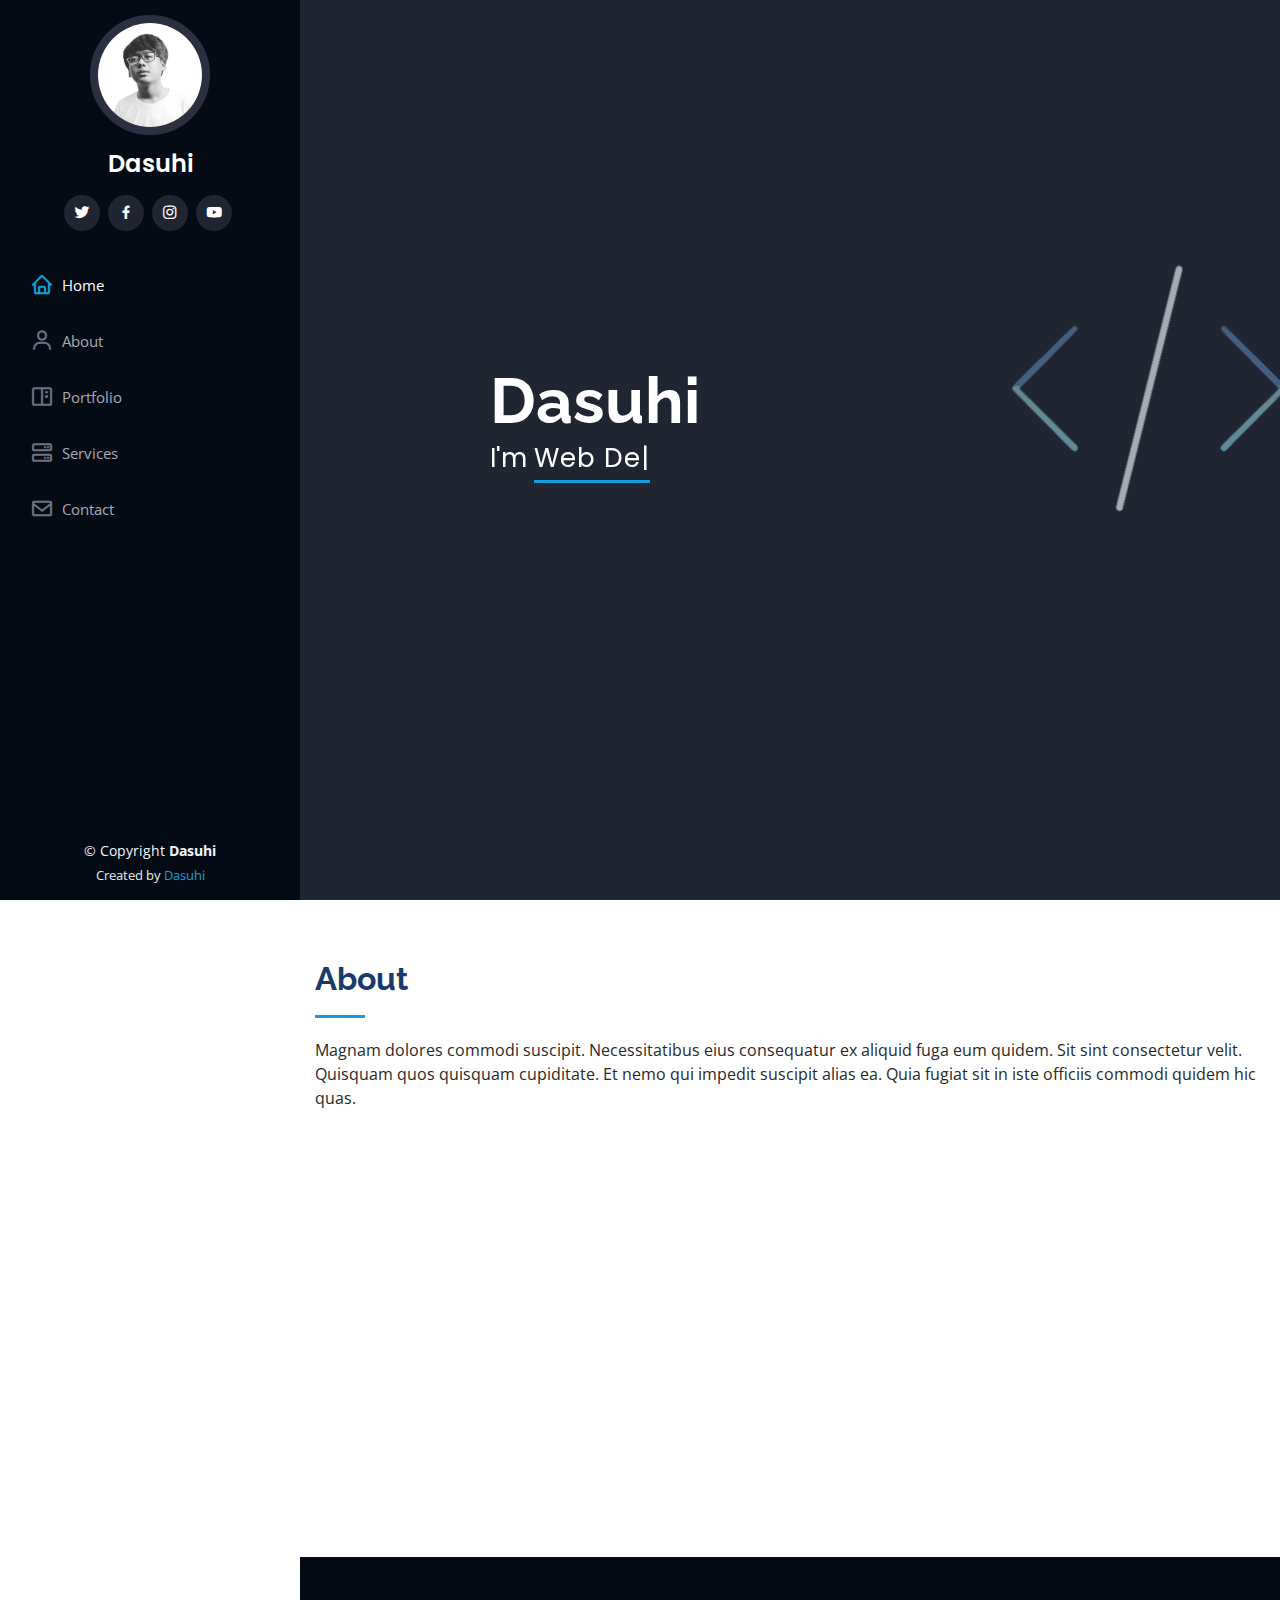
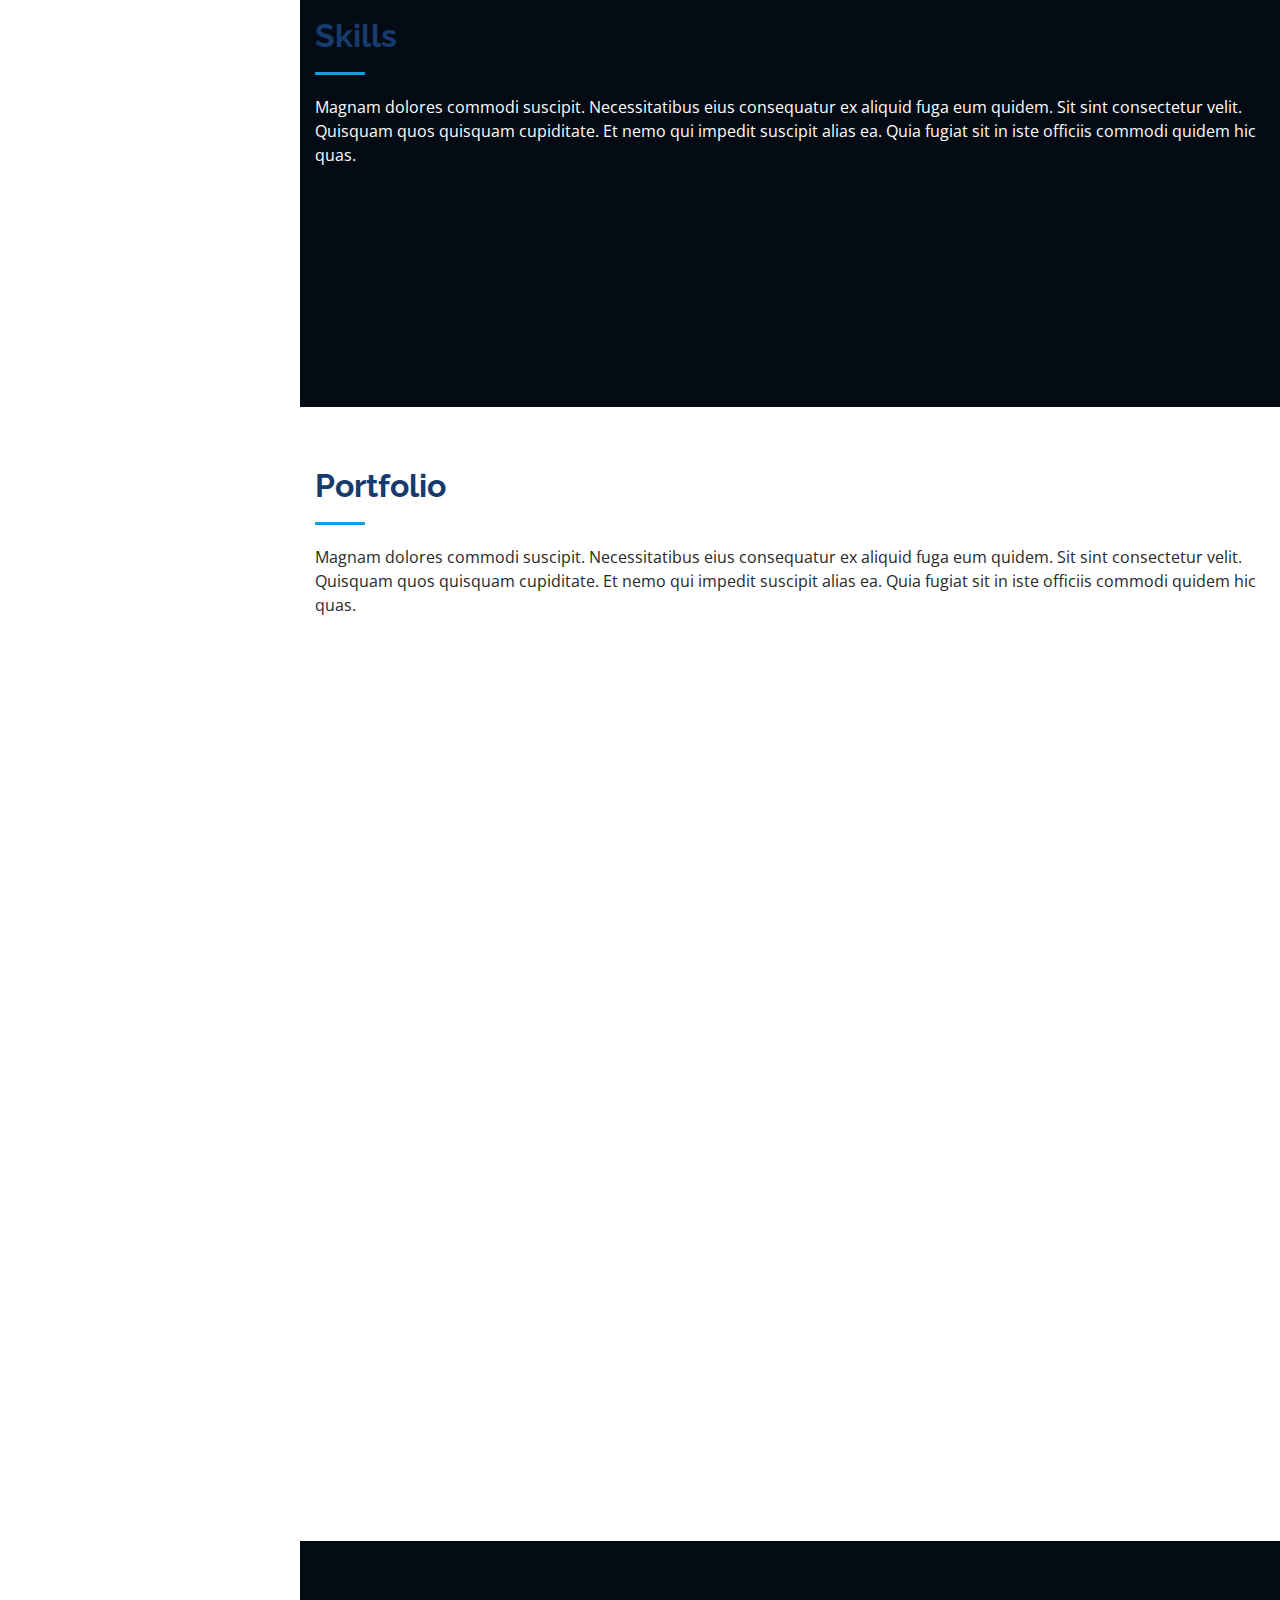
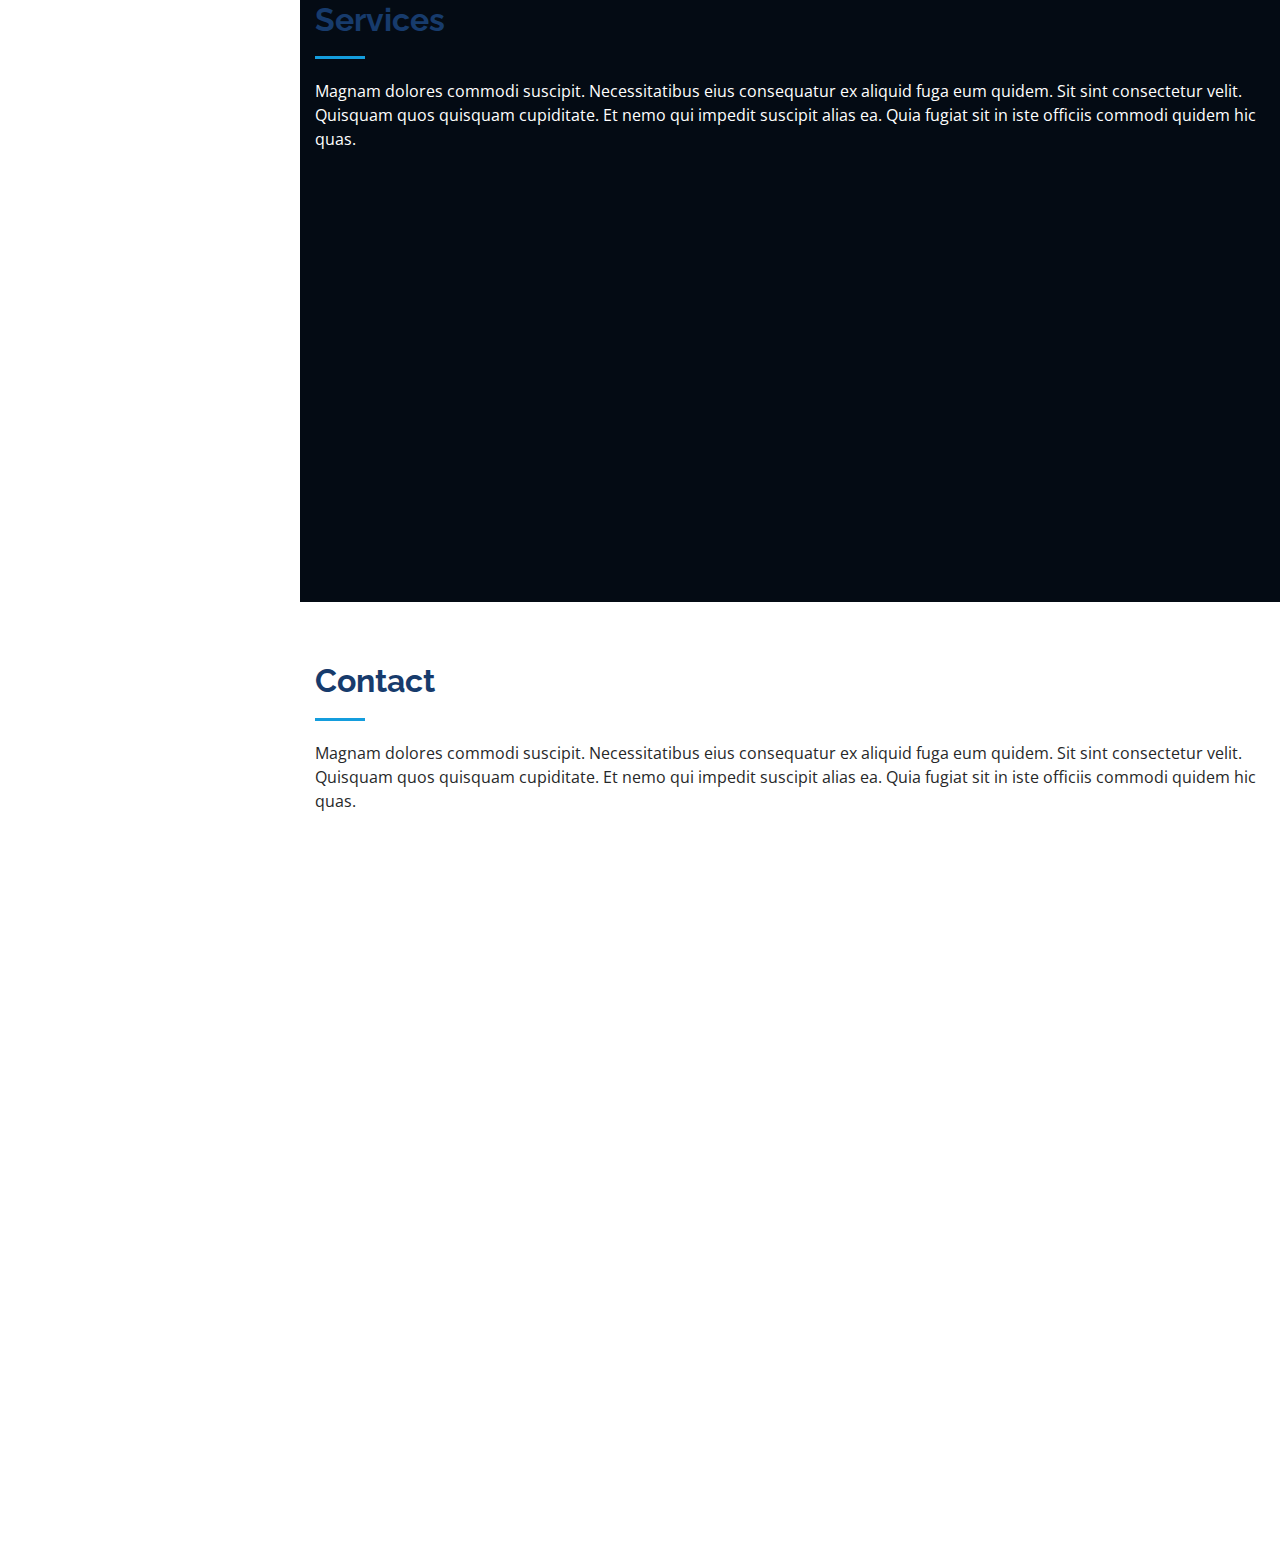
==== commit 18cee82f: "change" ====
--- a/index.html
+++ b/index.html
@@ -1,567 +1,452 @@
-<!DOCTYPE html>
-<html lang="en">
-
-<head>
-  <meta charset="utf-8">
-  <meta content="width=device-width, initial-scale=1.0" name="viewport">
-
-  <title>MyResume Bootstrap Template - Index</title>
-  <meta content="" name="description">
-  <meta content="" name="keywords">
-
-  <!-- Favicons -->
-  <link href="assets/img/favicon.png" rel="icon">
-  <link href="assets/img/apple-touch-icon.png" rel="apple-touch-icon">
-
-  <!-- Google Fonts -->
-  <link href="https://fonts.googleapis.com/css?family=Open+Sans:300,300i,400,400i,600,600i,700,700i|Raleway:300,300i,400,400i,500,500i,600,600i,700,700i|Poppins:300,300i,400,400i,500,500i,600,600i,700,700i" rel="stylesheet">
-
-  <!-- Vendor CSS Files -->
-  <link href="assets/vendor/bootstrap/css/bootstrap.min.css" rel="stylesheet">
-  <link href="assets/vendor/icofont/icofont.min.css" rel="stylesheet">
-  <link href="assets/vendor/boxicons/css/boxicons.min.css" rel="stylesheet">
-  <link href="assets/vendor/venobox/venobox.css" rel="stylesheet">
-  <link href="assets/vendor/owl.carousel/assets/owl.carousel.min.css" rel="stylesheet">
-  <link href="assets/vendor/aos/aos.css" rel="stylesheet">
-
-  <!-- Template Main CSS File -->
-  <link href="assets/css/style.css" rel="stylesheet">
-
-  <!-- =======================================================
-  * Template Name: MyResume - v2.2.1
-  * Template URL: https://bootstrapmade.com/free-html-bootstrap-template-my-resume/
-  * Author: BootstrapMade.com
-  * License: https://bootstrapmade.com/license/
-  ======================================================== -->
-</head>
-
-<body>
-
-  <!-- ======= Mobile nav toggle button ======= -->
-  <button type="button" class="mobile-nav-toggle d-xl-none"><i class="icofont-navigation-menu"></i></button>
-
-  <!-- ======= Header ======= -->
-  <!-- End Header -->
-    <header id="header" class="d-flex flex-column justify-content-center">
-
-    <nav class="nav-menu">
-      <ul>
-        <li class="active"><a href="#hero"><i class="bx bx-home"></i> <span>Home</span></a></li>
-        <li><a href="#about"><i class="bx bx-user"></i> <span>About</span></a></li>
-        <li><a href="#skills"><i class="bx bx-file-blank"></i> <span>Skill</span></a></li>
-        <li><a href="#portfolio"><i class="bx bx-book-content"></i> <span>Portfolio</span></a></li>
-        <li><a href="#services"><i class="bx bx-server"></i> <span>Services</span></a></li>
-        <li><a href="#contact"><i class="bx bx-envelope"></i> <span>Contact</span></a></li>
-      </ul>
-    </nav>
-
-  </header>
-  <!-- .nav-menu -->
-
-  <!-- ======= Hero Section ======= -->
-   <section id="hero" class="d-flex flex-column justify-content-center">
-    <div class="container" data-aos="zoom-in" data-aos-delay="100">
-      <h1>Dasuhi</h1>
-      <p>I'm <span class="typed" data-typed-items="Web Developer, Freelancer, Network Engineer"></span></p>
-      <div class="social-links">
-        <a href="#" class="facebook"><i class="bx bxl-facebook"></i></a>
-        <a href="#" class="instagram"><i class="bx bxl-instagram"></i></a>
-        <a href="#" class="youtube"><i class="bx bxl-youtube"></i></a>
-      </div>
-    </div>
-  </section><!-- End Hero -->
-  <!-- End Hero -->
-
-  <main id="main">
-
-    <!-- ======= About Section ======= -->
-    <section id="about" class="about">
-    <div class="container" data-aos="fade-up">
-
-      <div class="section-title">
-        <h2>About</h2>
-        <p>Perkenalan singkat Biodata saya</p>
-      </div>
-
-      <div class="row">
-        <div class="col-lg-4">
-          <img src="img/me2.png" class="img-fluid" alt="">
-        </div>
-        <div class="col-lg-8 pt-4 pt-lg-0 content">
-          <h3>Web Developer &amp; Network Engineer</h3>
-          <p class="font-italic">
-            Nama saya Dadan Supiana Hidayat (dasuhi), saya seorang Freelancer dan Web developer.
-          </p>
-          <div class="row">
-            <div class="col-lg-6">
-              <ul>
-                <li><i class="icofont-rounded-right"></i> <strong>Birthday:</strong> 29 November 2002</li>
-                <li><i class="icofont-rounded-right"></i> <strong>Blog:</strong> (coming soon)</li>
-                <li><i class="icofont-rounded-right"></i> <strong>Email:</strong> dasuhikun@gmail.com</li>
-              </ul>
-            </div>
-            <div class="col-lg-6">
-              <ul>
-                <li><i class="icofont-rounded-right"></i> <strong>Age:</strong> 19</li>
-                <li><i class="icofont-rounded-right"></i> <strong>Degree:</strong> Newbie</li>
-                <li><i class="icofont-rounded-right"></i> <strong>Freelance:</strong> Available</li>
-              </ul>
-            </div>
-          </div>
-          <p>
-            Saya tinggal di Indonesia, tepatnya di Provinsi Jawa Barat Kabupaten Karawang. Saya Seorang Lulusan dari SMKN 1 Karawang, jurusan Teknik
-            Komputer & Jaringan
-          </p>
-        </div>
-      </div>
-
-    </div>
-  </section>
-    <!-- End About Section -->
-    
-
-    <!-- ======= Skills Section ======= -->
-    <section id="skills" class="skills section-bg">
-    <div class="container" data-aos="fade-up">
-
-      <div class="section-title">
-        <h2>Skills</h2>
-        <p>Saya memiliki beberapa skill, contohnya saya menguasai beberapa bahasa pemprogramman dan beberapa Framework. Dan saya juga mengusai skill tentang Jaringan Internet dan Troubleshooting komputer</p>
-      </div>
-
-      <div class="row skills-content">
-
-        <div class="col-lg-6">
-
-          <div class="progress">
-            <span class="skill">HTML <i class="val">90%</i></span>
-            <div class="progress-bar-wrap">
-              <div class="progress-bar" id="bc-orange" role="progressbar" aria-valuenow="90" aria-valuemin="0" aria-valuemax="100"></div>
-            </div>
-          </div>
-
-          <div class="progress">
-            <span class="skill">CSS <i class="val">60%</i></span>
-            <div class="progress-bar-wrap">
-              <div class="progress-bar bg-info" role="progressbar" aria-valuenow="60" aria-valuemin="0" aria-valuemax="100"></div>
-            </div>
-          </div>
-
-          <div class="progress">
-            <span class="skill">JavaScript <i class="val">55%</i></span>
-            <div class="progress-bar-wrap">
-              <div class="progress-bar bg-success" role="progressbar" aria-valuenow="55" aria-valuemin="0" aria-valuemax="100"></div>
-            </div>
-          </div>
-
-          <div class="progress">
-            <span class="skill">PHP <i class="val">70%</i></span>
-            <div class="progress-bar-wrap">
-              <div class="progress-bar" id="bc-purple" role="progressbar" aria-valuenow="70" aria-valuemin="0" aria-valuemax="100"></div>
-            </div>
-          </div>
-
-        </div>
-
-        <div class="col-lg-6">
-
-          <div class="progress">
-            <span class="skill">Laravel <i class="val">55%</i></span>
-            <div class="progress-bar-wrap">
-              <div class="progress-bar" id="bc-orangeold" role="progressbar" aria-valuenow="55" aria-valuemin="0" aria-valuemax="100"></div>
-            </div>
-          </div>
-
-          <div class="progress">
-            <span class="skill">Bootstrap <i class="val">70%</i></span>
-            <div class="progress-bar-wrap">
-              <div class="progress-bar" id="bc-purple" role="progressbar" aria-valuenow="70" aria-valuemin="0" aria-valuemax="100"></div>
-            </div>
-          </div>
-
-          <div class="progress">
-            <span class="skill">Networking <i class="val">80%</i></span>
-            <div class="progress-bar-wrap">
-              <div class="progress-bar" role="progressbar" aria-valuenow="80" aria-valuemin="0" aria-valuemax="100"></div>
-            </div>
-          </div>
-
-          <div class="progress">
-            <span class="skill">Computer Troubleshooting <i class="val">70%</i></span>
-            <div class="progress-bar-wrap">
-              <div class="progress-bar bg-danger" role="progressbar" aria-valuenow="70" aria-valuemin="0" aria-valuemax="100"></div>
-            </div>
-          </div>
-
-        </div>
-
-      </div>
-
-    </div>
-  </section>
-    <!-- End Skills Section -->
-
-    
-    <!-- ======= Portfolio Section ======= -->
-    <section id="portfolio" class="portfolio section-bg">
-    <div class="container" data-aos="fade-up">
-
-      <div class="section-title">
-        <h2>Portfolio</h2>
-        <p>Magnam dolores commodi suscipit. Necessitatibus eius consequatur ex aliquid fuga eum quidem. Sit sint consectetur velit. Quisquam quos quisquam cupiditate. Et nemo qui impedit suscipit alias ea. Quia fugiat sit in iste officiis commodi quidem hic quas.</p>
-      </div>
-
-      <div class="row">
-        <div class="col-lg-12 d-flex justify-content-center" data-aos="fade-up" data-aos-delay="100">
-          <ul id="portfolio-flters">
-            <li data-filter="*" class="filter-active">All</li>
-            <li data-filter=".filter-app">App</li>
-            <li data-filter=".filter-card">Card</li>
-            <li data-filter=".filter-web">Web</li>
-          </ul>
-        </div>
-      </div>
-
-      <div class="row portfolio-container" data-aos="fade-up" data-aos-delay="200">
-
-        <div class="col-lg-4 col-md-6 portfolio-item filter-app">
-          <div class="portfolio-wrap">
-            <img src="assets/img/portfolio/portfolio-1.jpg" class="img-fluid" alt="">
-            <div class="portfolio-info">
-              <h4>App 1</h4>
-              <p>App</p>
-              <div class="portfolio-links">
-                <a href="assets/img/portfolio/portfolio-1.jpg" data-gall="portfolioGallery" class="venobox" title="App 1"><i class="bx bx-plus"></i></a>
-                <a href="portfolio-details.html" data-gall="portfolioDetailsGallery" data-vbtype="iframe" class="venobox" title="Portfolio Details"><i class="bx bx-link"></i></a>
-              </div>
-            </div>
-          </div>
-        </div>
-
-        <div class="col-lg-4 col-md-6 portfolio-item filter-web">
-          <div class="portfolio-wrap">
-            <img src="assets/img/portfolio/portfolio-2.jpg" class="img-fluid" alt="">
-            <div class="portfolio-info">
-              <h4>Web 3</h4>
-              <p>Web</p>
-              <div class="portfolio-links">
-                <a href="assets/img/portfolio/portfolio-2.jpg" data-gall="portfolioGallery" class="venobox" title="Web 3"><i class="bx bx-plus"></i></a>
-                <a href="portfolio-details.html" data-gall="portfolioDetailsGallery" data-vbtype="iframe" class="venobox" title="Portfolio Details"><i class="bx bx-link"></i></a>
-              </div>
-            </div>
-          </div>
-        </div>
-
-        <div class="col-lg-4 col-md-6 portfolio-item filter-app">
-          <div class="portfolio-wrap">
-            <img src="assets/img/portfolio/portfolio-3.jpg" class="img-fluid" alt="">
-            <div class="portfolio-info">
-              <h4>App 2</h4>
-              <p>App</p>
-              <div class="portfolio-links">
-                <a href="assets/img/portfolio/portfolio-3.jpg" data-gall="portfolioGallery" class="venobox" title="App 2"><i class="bx bx-plus"></i></a>
-                <a href="portfolio-details.html" data-gall="portfolioDetailsGallery" data-vbtype="iframe" class="venobox" title="Portfolio Details"><i class="bx bx-link"></i></a>
-              </div>
-            </div>
-          </div>
-        </div>
-
-        <div class="col-lg-4 col-md-6 portfolio-item filter-card">
-          <div class="portfolio-wrap">
-            <img src="assets/img/portfolio/portfolio-4.jpg" class="img-fluid" alt="">
-            <div class="portfolio-info">
-              <h4>Card 2</h4>
-              <p>Card</p>
-              <div class="portfolio-links">
-                <a href="assets/img/portfolio/portfolio-4.jpg" data-gall="portfolioGallery" class="venobox" title="Card 2"><i class="bx bx-plus"></i></a>
-                <a href="portfolio-details.html" data-gall="portfolioDetailsGallery" data-vbtype="iframe" class="venobox" title="Portfolio Details"><i class="bx bx-link"></i></a>
-              </div>
-            </div>
-          </div>
-        </div>
-
-        <div class="col-lg-4 col-md-6 portfolio-item filter-web">
-          <div class="portfolio-wrap">
-            <img src="assets/img/portfolio/portfolio-5.jpg" class="img-fluid" alt="">
-            <div class="portfolio-info">
-              <h4>Web 2</h4>
-              <p>Web</p>
-              <div class="portfolio-links">
-                <a href="assets/img/portfolio/portfolio-5.jpg" data-gall="portfolioGallery" class="venobox" title="Web 2"><i class="bx bx-plus"></i></a>
-                <a href="portfolio-details.html" data-gall="portfolioDetailsGallery" data-vbtype="iframe" class="venobox" title="Portfolio Details"><i class="bx bx-link"></i></a>
-              </div>
-            </div>
-          </div>
-        </div>
-
-        <div class="col-lg-4 col-md-6 portfolio-item filter-app">
-          <div class="portfolio-wrap">
-            <img src="assets/img/portfolio/portfolio-6.jpg" class="img-fluid" alt="">
-            <div class="portfolio-info">
-              <h4>App 3</h4>
-              <p>App</p>
-              <div class="portfolio-links">
-                <a href="assets/img/portfolio/portfolio-6.jpg" data-gall="portfolioGallery" class="venobox" title="App 3"><i class="bx bx-plus"></i></a>
-                <a href="portfolio-details.html" data-gall="portfolioDetailsGallery" data-vbtype="iframe" class="venobox" title="Portfolio Details"><i class="bx bx-link"></i></a>
-              </div>
-            </div>
-          </div>
-        </div>
-
-        <div class="col-lg-4 col-md-6 portfolio-item filter-card">
-          <div class="portfolio-wrap">
-            <img src="assets/img/portfolio/portfolio-7.jpg" class="img-fluid" alt="">
-            <div class="portfolio-info">
-              <h4>Card 1</h4>
-              <p>Card</p>
-              <div class="portfolio-links">
-                <a href="assets/img/portfolio/portfolio-7.jpg" data-gall="portfolioGallery" class="venobox" title="Card 1"><i class="bx bx-plus"></i></a>
-                <a href="portfolio-details.html" data-gall="portfolioDetailsGallery" data-vbtype="iframe" class="venobox" title="Portfolio Details"><i class="bx bx-link"></i></a>
-              </div>
-            </div>
-          </div>
-        </div>
-
-        <div class="col-lg-4 col-md-6 portfolio-item filter-card">
-          <div class="portfolio-wrap">
-            <img src="assets/img/portfolio/portfolio-8.jpg" class="img-fluid" alt="">
-            <div class="portfolio-info">
-              <h4>Card 3</h4>
-              <p>Card</p>
-              <div class="portfolio-links">
-                <a href="assets/img/portfolio/portfolio-8.jpg" data-gall="portfolioGallery" class="venobox" title="Card 3"><i class="bx bx-plus"></i></a>
-                <a href="portfolio-details.html" data-gall="portfolioDetailsGallery" data-vbtype="iframe" class="venobox" title="Portfolio Details"><i class="bx bx-link"></i></a>
-              </div>
-            </div>
-          </div>
-        </div>
-
-        <div class="col-lg-4 col-md-6 portfolio-item filter-web">
-          <div class="portfolio-wrap">
-            <img src="assets/img/portfolio/portfolio-9.jpg" class="img-fluid" alt="">
-            <div class="portfolio-info">
-              <h4>Web 3</h4>
-              <p>Web</p>
-              <div class="portfolio-links">
-                <a href="assets/img/portfolio/portfolio-9.jpg" data-gall="portfolioGallery" class="venobox" title="Web 3"><i class="bx bx-plus"></i></a>
-                <a href="portfolio-details.html" data-gall="portfolioDetailsGallery" data-vbtype="iframe" class="venobox" title="Portfolio Details"><i class="bx bx-link"></i></a>
-              </div>
-            </div>
-          </div>
-        </div>
-
-      </div>
-
-    </div>
-  </section>
-    <!-- End Portfolio Section -->
-
-    <!-- ======= Services Section ======= -->
-    <section id="services" class="services">
-    <div class="container" data-aos="fade-up">
-
-      <div class="section-title">
-        <h2>Services</h2>
-        <p>Magnam dolores commodi suscipit. Necessitatibus eius consequatur ex aliquid fuga eum quidem. Sit sint consectetur velit. Quisquam quos quisquam cupiditate. Et nemo qui impedit suscipit alias ea. Quia fugiat sit in iste officiis commodi quidem hic quas.</p>
-      </div>
-
-      <div class="row">
-
-        <div class="col-lg-4 col-md-6 d-flex align-items-stretch" data-aos="zoom-in" data-aos-delay="100">
-          <div class="icon-box iconbox-blue">
-            <div class="icon">
-              <svg width="100" height="100" viewBox="0 0 600 600" xmlns="http://www.w3.org/2000/svg">
-                <path stroke="none" stroke-width="0" fill="#f5f5f5" d="M300,521.0016835830174C376.1290562159157,517.8887921683347,466.0731472004068,529.7835943286574,510.70327084640275,468.03025145048787C554.3714126377745,407.6079735673963,508.03601936045806,328.9844924480964,491.2728898941984,256.3432110539036C474.5976632858925,184.082847569629,479.9380746630129,96.60480741107993,416.23090153303,58.64404602377083C348.86323505073057,18.502131276798302,261.93793281208167,40.57373210992963,193.5410806939664,78.93577620505333C130.42746243093433,114.334589627462,98.30271207620316,179.96522072025542,76.75703585869454,249.04625023123273C51.97151888228291,328.5150500222984,13.704378332031375,421.85034740162234,66.52175969318436,486.19268352777647C119.04800174914682,550.1803526380478,217.28368757567262,524.383925680826,300,521.0016835830174"></path>
-              </svg>
-              <i class="bx bxl-dribbble"></i>
-            </div>
-            <h4><a href="">Lorem Ipsum</a></h4>
-            <p>Voluptatum deleniti atque corrupti quos dolores et quas molestias excepturi</p>
-          </div>
-        </div>
-
-        <div class="col-lg-4 col-md-6 d-flex align-items-stretch mt-4 mt-md-0" data-aos="zoom-in" data-aos-delay="200">
-          <div class="icon-box iconbox-orange ">
-            <div class="icon">
-              <svg width="100" height="100" viewBox="0 0 600 600" xmlns="http://www.w3.org/2000/svg">
-                <path stroke="none" stroke-width="0" fill="#f5f5f5" d="M300,582.0697525312426C382.5290701553225,586.8405444964366,449.9789794690241,525.3245884688669,502.5850820975895,461.55621195738473C556.606425686781,396.0723002908107,615.8543463187945,314.28637112970534,586.6730223649479,234.56875336149918C558.9533121215079,158.8439757836574,454.9685369536778,164.00468322053177,381.49747125262974,130.76875717737553C312.15926192815925,99.40240125094834,248.97055460311594,18.661163978235184,179.8680185752513,50.54337015887873C110.5421016452524,82.52863877960104,119.82277516462835,180.83849132639028,109.12597500060166,256.43424936330496C100.08760227029461,320.3096726198365,92.17705696193138,384.0621239912766,124.79988738764834,439.7174275375508C164.83382741302287,508.01625554203684,220.96474134820875,577.5009287672846,300,582.0697525312426"></path>
-              </svg>
-              <i class="bx bx-file"></i>
-            </div>
-            <h4><a href="">Sed Perspiciatis</a></h4>
-            <p>Duis aute irure dolor in reprehenderit in voluptate velit esse cillum dolore</p>
-          </div>
-        </div>
-
-        <div class="col-lg-4 col-md-6 d-flex align-items-stretch mt-4 mt-lg-0" data-aos="zoom-in" data-aos-delay="300">
-          <div class="icon-box iconbox-pink">
-            <div class="icon">
-              <svg width="100" height="100" viewBox="0 0 600 600" xmlns="http://www.w3.org/2000/svg">
-                <path stroke="none" stroke-width="0" fill="#f5f5f5" d="M300,541.5067337569781C382.14930387511276,545.0595476570109,479.8736841581634,548.3450877840088,526.4010558755058,480.5488172755941C571.5218469581645,414.80211281144784,517.5187510058486,332.0715597781072,496.52539010469104,255.14436215662573C477.37192572678356,184.95920475031193,473.57363656557914,105.61284051026155,413.0603344069578,65.22779650032875C343.27470386102294,18.654635553484475,251.2091493199835,5.337323636656869,175.0934190732945,40.62881213300186C97.87086631185822,76.43348514350839,51.98124368387456,156.15599469081315,36.44837278890362,239.84606092416172C21.716077023791087,319.22268207091537,43.775223500013084,401.1760424656574,96.891909868211,461.97329694683043C147.22146801428983,519.5804099606455,223.5754009179313,538.201503339737,300,541.5067337569781"></path>
-              </svg>
-              <i class="bx bx-tachometer"></i>
-            </div>
-            <h4><a href="">Magni Dolores</a></h4>
-            <p>Excepteur sint occaecat cupidatat non proident, sunt in culpa qui officia</p>
-          </div>
-        </div>
-
-        <div class="col-lg-4 col-md-6 d-flex align-items-stretch mt-4" data-aos="zoom-in" data-aos-delay="100">
-          <div class="icon-box iconbox-yellow">
-            <div class="icon">
-              <svg width="100" height="100" viewBox="0 0 600 600" xmlns="http://www.w3.org/2000/svg">
-                <path stroke="none" stroke-width="0" fill="#f5f5f5" d="M300,503.46388370962813C374.79870501325706,506.71871716319447,464.8034551963731,527.1746412648533,510.4981551193396,467.86667711651364C555.9287308511215,408.9015244558933,512.6030010748507,327.5744911775523,490.211057578863,256.5855673507754C471.097692560561,195.9906835881958,447.69079081568157,138.11976852964426,395.19560036434837,102.3242989838813C329.3053358748298,57.3949838291264,248.02791733380457,8.279543830951368,175.87071277845988,42.242879143198664C103.41431057327972,76.34704239035025,93.79494320519305,170.9812938413882,81.28167332365135,250.07896920659033C70.17666984294237,320.27484674793965,64.84698225790005,396.69656628748305,111.28512138212992,450.4950937839243C156.20124167950087,502.5303643271138,231.32542653798444,500.4755392045468,300,503.46388370962813"></path>
-              </svg>
-              <i class="bx bx-layer"></i>
-            </div>
-            <h4><a href="">Nemo Enim</a></h4>
-            <p>At vero eos et accusamus et iusto odio dignissimos ducimus qui blanditiis</p>
-          </div>
-        </div>
-
-        <div class="col-lg-4 col-md-6 d-flex align-items-stretch mt-4" data-aos="zoom-in" data-aos-delay="200">
-          <div class="icon-box iconbox-red">
-            <div class="icon">
-              <svg width="100" height="100" viewBox="0 0 600 600" xmlns="http://www.w3.org/2000/svg">
-                <path stroke="none" stroke-width="0" fill="#f5f5f5" d="M300,532.3542879108572C369.38199826031484,532.3153073249985,429.10787420159085,491.63046689027357,474.5244479745417,439.17860296908856C522.8885846962883,383.3225815378663,569.1668002868075,314.3205725914397,550.7432151929288,242.7694973846089C532.6665558377875,172.5657663291529,456.2379748765914,142.6223662098291,390.3689995646985,112.34683881706744C326.66090330228417,83.06452184765237,258.84405631176094,53.51806209861945,193.32584062364296,78.48882559362697C121.61183558270385,105.82097193414197,62.805066853699245,167.19869350419734,48.57481801355237,242.6138429142374C34.843463184063346,315.3850353017275,76.69343916112496,383.4422959591041,125.22947124332185,439.3748458443577C170.7312796277747,491.8107796887764,230.57421082200815,532.3932930995766,300,532.3542879108572"></path>
-              </svg>
-              <i class="bx bx-slideshow"></i>
-            </div>
-            <h4><a href="">Dele Cardo</a></h4>
-            <p>Quis consequatur saepe eligendi voluptatem consequatur dolor consequuntur</p>
-          </div>
-        </div>
-
-        <div class="col-lg-4 col-md-6 d-flex align-items-stretch mt-4" data-aos="zoom-in" data-aos-delay="300">
-          <div class="icon-box iconbox-teal">
-            <div class="icon">
-              <svg width="100" height="100" viewBox="0 0 600 600" xmlns="http://www.w3.org/2000/svg">
-                <path stroke="none" stroke-width="0" fill="#f5f5f5" d="M300,566.797414625762C385.7384707136149,576.1784315230908,478.7894351017131,552.8928747891023,531.9192734346935,484.94944893311C584.6109503024035,417.5663521118492,582.489472248146,322.67544863468447,553.9536738515405,242.03673114598146C529.1557734026468,171.96086150256528,465.24506316201064,127.66468636344209,395.9583748389544,100.7403814666027C334.2173773831606,76.7482773500951,269.4350130405921,84.62216499799875,207.1952322260088,107.2889140133804C132.92018162631612,134.33871894543012,41.79353780512637,160.00259165414826,22.644507872594943,236.69541883565114C3.319112789854554,314.0945973066697,72.72355303640163,379.243833228382,124.04198916343866,440.3218312028393C172.9286146004772,498.5055451809895,224.45579914871206,558.5317968840102,300,566.797414625762"></path>
-              </svg>
-              <i class="bx bx-arch"></i>
-            </div>
-            <h4><a href="">Divera Don</a></h4>
-            <p>Modi nostrum vel laborum. Porro fugit error sit minus sapiente sit aspernatur</p>
-          </div>
-        </div>
-
-      </div>
-
-    </div>
-  </section>
-   <!-- End Services Section -->
-
-    <!-- ======= Contact Section ======= -->
-    <section id="contact" class="contact">
-    <div class="container" data-aos="fade-up">
-
-      <div class="section-title">
-        <h2>Contact</h2>
-      </div>
-
-      <div class="row mt-1">
-
-        <div class="col-lg-4">
-          <div class="info">
-
-            <div class="email">
-              <i class="icofont-envelope"></i>
-              <h4>Email:</h4>
-              <p>dasuhivip@gmail.com</p>
-            </div>
-
-            <div class="phone">
-              <i class="icofont-phone"></i>
-              <h4>Whatsapp:</h4>
-              <p>(+62) 838-</p>
-            </div>
-
-          </div>
-
-        </div>
-
-        <div class="col-lg-8 mt-5 mt-lg-0">
-
-          <form action="forms/contact.php" method="post" role="form" class="php-email-form">
-            <div class="form-row">
-              <div class="col-md-6 form-group">
-                <input type="text" name="name" class="form-control" id="name" placeholder="Your Name" data-rule="minlen:4" data-msg="Please enter at least 4 chars" />
-                <div class="validate"></div>
-              </div>
-              <div class="col-md-6 form-group">
-                <input type="email" class="form-control" name="email" id="email" placeholder="Your Email" data-rule="email" data-msg="Please enter a valid email" />
-                <div class="validate"></div>
-              </div>
-            </div>
-            <div class="form-group">
-              <input type="text" class="form-control" name="subject" id="subject" placeholder="Subject" data-rule="minlen:4" data-msg="Please enter at least 8 chars of subject" />
-              <div class="validate"></div>
-            </div>
-            <div class="form-group">
-              <textarea class="form-control" name="message" rows="5" data-rule="required" data-msg="Please write something for us" placeholder="Message"></textarea>
-              <div class="validate"></div>
-            </div>
-            <div class="mb-3">
-              <div class="loading">Loading</div>
-              <div class="error-message"></div>
-              <div class="sent-message">Your message has been sent. Thank you!</div>
-            </div>
-            <div class="text-center"><button type="submit">Send Message</button></div>
-          </form>
-
-        </div>
-
-      </div>
-
-    </div>
-  </section>
-    <!-- End Contact Section -->
-
-  </main><!-- End #main -->
-
-  <!-- ======= Footer ======= -->
-  @include('items.footer')
-  <footer id="footer">
-    <div class="container">
-      <h3>Dasuhi</h3>
-      <p>Et aut eum quis fuga eos sunt ipsa nihil. Labore corporis magni eligendi fuga maxime saepe commodi placeat.</p>
-      <div class="social-links">
-        <a href="#" class="facebook"><i class="bx bxl-facebook"></i></a>
-        <a href="#" class="instagram"><i class="bx bxl-instagram"></i></a>
-        <a href="#" class="youtube"><i class="bx bxl-youtube"></i></a>
-      </div>
-      <div class="copyright">
-        &copy; Copyright <strong><span>MyResume</span></strong>. All Rights Reserved
-      </div>
-      <div class="credits">
-        <!-- All the links in the footer should remain intact. -->
-        <!-- You can delete the links only if you purchased the pro version. -->
-        <!-- Licensing information: [license-url] -->
-        <!-- Purchase the pro version with working PHP/AJAX contact form: https://bootstrapmade.com/free-html-bootstrap-template-my-resume/ -->
-        Designed by <a href="https://bootstrapmade.com/">BootstrapMade</a>
-      </div>
-    </div>
-  </footer>
-
-  <a href="#" class="back-to-top"><i class="bx bx-up-arrow-alt"></i></a>
-  <div id="preloader"></div>
-
-  <!-- Vendor JS Files -->
-  <script src="assets/vendor/jquery/jquery.min.js"></script>
-  <script src="assets/vendor/bootstrap/js/bootstrap.bundle.min.js"></script>
-  <script src="assets/vendor/jquery.easing/jquery.easing.min.js"></script>
-  <script src="assets/vendor/php-email-form/validate.js"></script>
-  <script src="assets/vendor/waypoints/jquery.waypoints.min.js"></script>
-  <script src="assets/vendor/counterup/counterup.min.js"></script>
-  <script src="assets/vendor/isotope-layout/isotope.pkgd.min.js"></script>
-  <script src="assets/vendor/venobox/venobox.min.js"></script>
-  <script src="assets/vendor/owl.carousel/owl.carousel.min.js"></script>
-  <script src="assets/vendor/typed.js/typed.min.js"></script>
-  <script src="assets/vendor/aos/aos.js"></script>
-
-  <!-- Template Main JS File -->
-  <script src="assets/js/main.js"></script>
-
-</body>
-
+<!DOCTYPE html>
+<html>
+<head>
+  <meta charset="utf-8">
+  <meta content="width=device-width, initial-scale=1.0" name="viewport">
+
+  <title>Dasuhi || Personal Web</title>
+  <meta content="" name="description">
+  <meta content="" name="keywords">
+
+  <!-- Favicons -->
+  <link href="icons/icon.png" rel="icon">
+  <link href="icons/icon2.png" rel="icon2">
+
+  <!-- Google Fonts -->
+  <link href="https://fonts.googleapis.com/css?family=Open+Sans:300,300i,400,400i,600,600i,700,700i|Raleway:300,300i,400,400i,500,500i,600,600i,700,700i|Poppins:300,300i,400,400i,500,500i,600,600i,700,700i" rel="stylesheet">
+
+  <!-- Vendor CSS Files -->
+  <link href="assets/vendor/bootstrap/css/bootstrap.min.css" rel="stylesheet">
+  <link href="assets/vendor/icofont/icofont.min.css" rel="stylesheet">
+  <link href="assets/vendor/boxicons/css/boxicons.min.css" rel="stylesheet">
+  <link href="assets/vendor/venobox/venobox.css" rel="stylesheet">
+  <link href="assets/vendor/owl.carousel/assets/owl.carousel.min.css" rel="stylesheet">
+  <link href="assets/vendor/aos/aos.css" rel="stylesheet">
+
+  <!-- Template Main CSS File -->
+  <link href="assets/css/style.css" rel="stylesheet">
+  <title></title>
+</head>
+<body id="home">
+
+  <!-- ======= Mobile nav toggle button ======= -->
+  <button type="button" class="mobile-nav-toggle d-xl-none"><i class="icofont-navigation-menu"></i></button>
+
+  <!-- ======= Header ======= -->
+  <header id="header">
+    <div class="d-flex flex-column">
+
+      <div class="profile">
+        <img src="img/me3.png" alt="" class="img-fluid rounded-circle">
+        <h1 class="text-light"><a href="index.html">Dasuhi</a></h1>
+        <div class="social-links mt-3 text-center">
+          <a href="#" class="twitter"><i class="bx bxl-twitter"></i></a>
+          <a href="#" class="facebook"><i class="bx bxl-facebook"></i></a>
+          <a href="#" class="instagram"><i class="bx bxl-instagram"></i></a>
+          <a href="#" class="google-plus"><i class="bx bxl-youtube"></i></a>
+        </div>
+      </div>
+
+      <nav class="nav-menu">
+        <ul>
+          <li class="active"><a href="#home"><i class="bx bx-home"></i> <span>Home</span></a></li>
+          <li><a href="#about"><i class="bx bx-user"></i> <span>About</span></a></li>
+          <li><a href="#portfolio"><i class="bx bx-book-content"></i> Portfolio</a></li>
+          <li><a href="#services"><i class="bx bx-server"></i> Services</a></li>
+          <li><a href="#contact"><i class="bx bx-envelope"></i> Contact</a></li>
+
+        </ul>
+      </nav><!-- .nav-menu -->
+      <button type="button" class="mobile-nav-toggle d-xl-none"><i class="icofont-navigation-menu"></i></button>
+
+    </div>
+  </header><!-- End Header -->
+
+  <!-- ======= Hero Section ======= -->
+  <section id="hero" class="d-flex flex-column justify-content-center align-items-center">
+    <div class="hero-container" data-aos="fade-in">
+      <h1>Dasuhi</h1>
+      <p>I'm <span class="typed" data-typed-items="Web Developer, Freelancer, Network Engineer"></span></p>
+    </div>
+  </section><!-- End Hero -->
+
+  <main id="main">
+
+    <!-- ======= About Section ======= -->
+    <section id="about" class="about">
+      <div class="container">
+
+        <div class="section-title">
+          <h2>About</h2>
+          <p>Magnam dolores commodi suscipit. Necessitatibus eius consequatur ex aliquid fuga eum quidem. Sit sint consectetur velit. Quisquam quos quisquam cupiditate. Et nemo qui impedit suscipit alias ea. Quia fugiat sit in iste officiis commodi quidem hic quas.</p>
+        </div>
+
+        <div class="row">
+          <div class="col-lg-4" data-aos="fade-right">
+            <img src="img/me2.png" class="img-fluid" alt="">
+          </div>
+          <div class="col-lg-8 pt-4 pt-lg-0 content" data-aos="fade-left">
+            <h3>Network Engineer &amp; Web Developer.</h3>
+            <p class="font-italic">
+              Nama saya Dadan Supiana Hidayat (dasuhi), Saya seorang Freelancer dan Web Developer.
+            </p>
+            <div class="row">
+              <div class="col-lg-6">
+                <ul>
+                  <li><i class="icofont-rounded-right"></i> <strong>Birthday:</strong> 1 May 1995</li>
+                  <li><i class="icofont-rounded-right"></i> <strong>Website:</strong> dasuhi.github.io</li>
+                  <li><i class="icofont-rounded-right"></i> <strong>City:</strong> Karawang, Jawa Barat </li>
+                </ul>
+              </div>
+              <div class="col-lg-6">
+                <ul>
+                  <li><i class="icofont-rounded-right"></i> <strong>Age:</strong> 19</li>
+                  <li><i class="icofont-rounded-right"></i> <strong>Degree:</strong> Newbie</li>
+                  <li><i class="icofont-rounded-right"></i> <strong>Freelance:</strong> Available</li>
+                </ul>
+              </div>
+            </div>
+            <p>
+              Saya adalah seorang lulusan dari SMKN 1 Karawang, Teknik Komputer dan Jaringan, saya tinggal di Indonesia tepatnya di Provinsi Jawa Barat, Kab. Karawang.
+            </p>
+          </div>
+        </div>
+
+      </div>
+    </section><!-- End About Section -->
+
+
+    <!-- ======= Skills Section ======= -->
+    <section id="skills" class="skills section-bg">
+      <div class="container">
+
+        <div class="section-title2">
+          <h2>Skills</h2>
+          <p>Magnam dolores commodi suscipit. Necessitatibus eius consequatur ex aliquid fuga eum quidem. Sit sint consectetur velit. Quisquam quos quisquam cupiditate. Et nemo qui impedit suscipit alias ea. Quia fugiat sit in iste officiis commodi quidem hic quas.</p>
+        </div>
+
+        <div class="row skills-content">
+
+          <div class="col-lg-6" data-aos="fade-up">
+
+            <div class="progress">
+              <span class="skill">HTML <i class="val">100%</i></span>
+              <div class="progress-bar-wrap">
+                <div class="progress-bar" role="progressbar" aria-valuenow="100" aria-valuemin="0" aria-valuemax="100"></div>
+              </div>
+            </div>
+
+            <div class="progress">
+              <span class="skill">CSS <i class="val">90%</i></span>
+              <div class="progress-bar-wrap">
+                <div class="progress-bar" role="progressbar" aria-valuenow="90" aria-valuemin="0" aria-valuemax="100"></div>
+              </div>
+            </div>
+
+            <div class="progress">
+              <span class="skill">JavaScript <i class="val">75%</i></span>
+              <div class="progress-bar-wrap">
+                <div class="progress-bar" role="progressbar" aria-valuenow="75" aria-valuemin="0" aria-valuemax="100"></div>
+              </div>
+            </div>
+
+          </div>
+
+          <div class="col-lg-6" data-aos="fade-up" data-aos-delay="100">
+
+            <div class="progress">
+              <span class="skill">PHP <i class="val">80%</i></span>
+              <div class="progress-bar-wrap">
+                <div class="progress-bar" role="progressbar" aria-valuenow="80" aria-valuemin="0" aria-valuemax="100"></div>
+              </div>
+            </div>
+
+            <div class="progress">
+              <span class="skill">WordPress/CMS <i class="val">90%</i></span>
+              <div class="progress-bar-wrap">
+                <div class="progress-bar" role="progressbar" aria-valuenow="90" aria-valuemin="0" aria-valuemax="100"></div>
+              </div>
+            </div>
+
+            <div class="progress">
+              <span class="skill">Photoshop <i class="val">55%</i></span>
+              <div class="progress-bar-wrap">
+                <div class="progress-bar" role="progressbar" aria-valuenow="55" aria-valuemin="0" aria-valuemax="100"></div>
+              </div>
+            </div>
+
+          </div>
+
+        </div>
+
+      </div>
+    </section><!-- End Skills Section -->
+
+    <!-- ======= Portfolio Section ======= -->
+    <section id="portfolio" class="portfolio">
+      <div class="container">
+
+        <div class="section-title">
+          <h2>Portfolio</h2>
+          <p>Magnam dolores commodi suscipit. Necessitatibus eius consequatur ex aliquid fuga eum quidem. Sit sint consectetur velit. Quisquam quos quisquam cupiditate. Et nemo qui impedit suscipit alias ea. Quia fugiat sit in iste officiis commodi quidem hic quas.</p>
+        </div>
+
+        <div class="row" data-aos="fade-up">
+          <div class="col-lg-12 d-flex justify-content-center">
+            <ul id="portfolio-flters">
+              <li data-filter="*" class="filter-active">All</li>
+              <li data-filter=".filter-app">App</li>
+              <li data-filter=".filter-card">Card</li>
+              <li data-filter=".filter-web">Web</li>
+            </ul>
+          </div>
+        </div>
+
+        <div class="row portfolio-container" data-aos="fade-up" data-aos-delay="100">
+
+          <div class="col-lg-4 col-md-6 portfolio-item filter-app">
+            <div class="portfolio-wrap">
+              <img src="assets/img/portfolio/portfolio-1.jpg" class="img-fluid" alt="">
+              <div class="portfolio-links">
+                <a href="assets/img/portfolio/portfolio-1.jpg" data-gall="portfolioGallery" class="venobox" title="App 1"><i class="bx bx-plus"></i></a>
+                <a href="#" title="More Details"><i class="bx bx-link"></i></a>
+              </div>
+            </div>
+          </div>
+
+          <div class="col-lg-4 col-md-6 portfolio-item filter-web">
+            <div class="portfolio-wrap">
+              <img src="assets/img/portfolio/portfolio-2.jpg" class="img-fluid" alt="">
+              <div class="portfolio-links">
+                <a href="assets/img/portfolio/portfolio-2.jpg" data-gall="portfolioGallery" class="venobox" title="Web 3"><i class="bx bx-plus"></i></a>
+                <a href="#" title="More Details"><i class="bx bx-link"></i></a>
+              </div>
+            </div>
+          </div>
+
+          <div class="col-lg-4 col-md-6 portfolio-item filter-app">
+            <div class="portfolio-wrap">
+              <img src="assets/img/portfolio/portfolio-3.jpg" class="img-fluid" alt="">
+              <div class="portfolio-links">
+                <a href="assets/img/portfolio/portfolio-3.jpg" data-gall="portfolioGallery" class="venobox" title="App 2"><i class="bx bx-plus"></i></a>
+                <a href="#" title="More Details"><i class="bx bx-link"></i></a>
+              </div>
+            </div>
+          </div>
+
+          <div class="col-lg-4 col-md-6 portfolio-item filter-card">
+            <div class="portfolio-wrap">
+              <img src="assets/img/portfolio/portfolio-4.jpg" class="img-fluid" alt="">
+              <div class="portfolio-links">
+                <a href="assets/img/portfolio/portfolio-4.jpg" data-gall="portfolioGallery" class="venobox" title="Card 2"><i class="bx bx-plus"></i></a>
+                <a href="#" title="More Details"><i class="bx bx-link"></i></a>
+              </div>
+            </div>
+          </div>
+
+          <div class="col-lg-4 col-md-6 portfolio-item filter-web">
+            <div class="portfolio-wrap">
+              <img src="assets/img/portfolio/portfolio-5.jpg" class="img-fluid" alt="">
+              <div class="portfolio-links">
+                <a href="assets/img/portfolio/portfolio-5.jpg" data-gall="portfolioGallery" class="venobox" title="Web 2"><i class="bx bx-plus"></i></a>
+                <a href="#" title="More Details"><i class="bx bx-link"></i></a>
+              </div>
+            </div>
+          </div>
+
+          <div class="col-lg-4 col-md-6 portfolio-item filter-app">
+            <div class="portfolio-wrap">
+              <img src="assets/img/portfolio/portfolio-6.jpg" class="img-fluid" alt="">
+              <div class="portfolio-links">
+                <a href="assets/img/portfolio/portfolio-6.jpg" data-gall="portfolioGallery" class="venobox" title="App 3"><i class="bx bx-plus"></i></a>
+                <a href="#" title="More Details"><i class="bx bx-link"></i></a>
+              </div>
+            </div>
+          </div>
+
+          <div class="col-lg-4 col-md-6 portfolio-item filter-card">
+            <div class="portfolio-wrap">
+              <img src="assets/img/portfolio/portfolio-7.jpg" class="img-fluid" alt="">
+              <div class="portfolio-links">
+                <a href="assets/img/portfolio/portfolio-7.jpg" data-gall="portfolioGallery" class="venobox" title="Card 1"><i class="bx bx-plus"></i></a>
+                <a href="#" title="More Details"><i class="bx bx-link"></i></a>
+              </div>
+            </div>
+          </div>
+
+          <div class="col-lg-4 col-md-6 portfolio-item filter-card">
+            <div class="portfolio-wrap">
+              <img src="assets/img/portfolio/portfolio-8.jpg" class="img-fluid" alt="">
+              <div class="portfolio-links">
+                <a href="assets/img/portfolio/portfolio-8.jpg" data-gall="portfolioGallery" class="venobox" title="Card 3"><i class="bx bx-plus"></i></a>
+                <a href="#" title="More Details"><i class="bx bx-link"></i></a>
+              </div>
+            </div>
+          </div>
+
+          <div class="col-lg-4 col-md-6 portfolio-item filter-web">
+            <div class="portfolio-wrap">
+              <img src="assets/img/portfolio/portfolio-9.jpg" class="img-fluid" alt="">
+              <div class="portfolio-links">
+                <a href="assets/img/portfolio/portfolio-9.jpg" data-gall="portfolioGallery" class="venobox" title="Web 3"><i class="bx bx-plus"></i></a>
+                <a href="#" title="More Details"><i class="bx bx-link"></i></a>
+              </div>
+            </div>
+          </div>
+
+        </div>
+
+      </div>
+    </section><!-- End Portfolio Section -->
+
+    <!-- ======= Services Section ======= -->
+    <section id="services" class="services section-bg">
+      <div class="container">
+
+        <div class="section-title2">
+          <h2>Services</h2>
+          <p>Magnam dolores commodi suscipit. Necessitatibus eius consequatur ex aliquid fuga eum quidem. Sit sint consectetur velit. Quisquam quos quisquam cupiditate. Et nemo qui impedit suscipit alias ea. Quia fugiat sit in iste officiis commodi quidem hic quas.</p>
+        </div>
+
+        <div class="row">
+          <div class="col-lg-4 col-md-6 icon-box" data-aos="fade-up">
+            <div class="icon"><i class="icofont-computer"></i></div>
+            <h4 class="title"><a href="">Lorem Ipsum</a></h4>
+            <p class="description">Voluptatum deleniti atque corrupti quos dolores et quas molestias excepturi sint occaecati cupiditate non provident</p>
+          </div>
+          <div class="col-lg-4 col-md-6 icon-box" data-aos="fade-up" data-aos-delay="100">
+            <div class="icon"><i class="icofont-chart-bar-graph"></i></div>
+            <h4 class="title"><a href="">Dolor Sitema</a></h4>
+            <p class="description">Minim veniam, quis nostrud exercitation ullamco laboris nisi ut aliquip ex ea commodo consequat tarad limino ata</p>
+          </div>
+          <div class="col-lg-4 col-md-6 icon-box" data-aos="fade-up" data-aos-delay="200">
+            <div class="icon"><i class="icofont-earth"></i></div>
+            <h4 class="title"><a href="">Sed ut perspiciatis</a></h4>
+            <p class="description">Duis aute irure dolor in reprehenderit in voluptate velit esse cillum dolore eu fugiat nulla pariatur</p>
+          </div>
+          <div class="col-lg-4 col-md-6 icon-box" data-aos="fade-up" data-aos-delay="300">
+            <div class="icon"><i class="icofont-image"></i></div>
+            <h4 class="title"><a href="">Magni Dolores</a></h4>
+            <p class="description">Excepteur sint occaecat cupidatat non proident, sunt in culpa qui officia deserunt mollit anim id est laborum</p>
+          </div>
+          <div class="col-lg-4 col-md-6 icon-box" data-aos="fade-up" data-aos-delay="400">
+            <div class="icon"><i class="icofont-settings"></i></div>
+            <h4 class="title"><a href="">Nemo Enim</a></h4>
+            <p class="description">At vero eos et accusamus et iusto odio dignissimos ducimus qui blanditiis praesentium voluptatum deleniti atque</p>
+          </div>
+          <div class="col-lg-4 col-md-6 icon-box" data-aos="fade-up" data-aos-delay="500">
+            <div class="icon"><i class="icofont-tasks-alt"></i></div>
+            <h4 class="title"><a href="">Eiusmod Tempor</a></h4>
+            <p class="description">Et harum quidem rerum facilis est et expedita distinctio. Nam libero tempore, cum soluta nobis est eligendi</p>
+          </div>
+        </div>
+
+      </div>
+    </section><!-- End Services Section -->
+
+    <!-- ======= Contact Section ======= -->
+    <section id="contact" class="contact">
+      <div class="container">
+
+        <div class="section-title">
+          <h2>Contact</h2>
+          <p>Magnam dolores commodi suscipit. Necessitatibus eius consequatur ex aliquid fuga eum quidem. Sit sint consectetur velit. Quisquam quos quisquam cupiditate. Et nemo qui impedit suscipit alias ea. Quia fugiat sit in iste officiis commodi quidem hic quas.</p>
+        </div>
+
+        <div class="row" data-aos="fade-in">
+
+          <div class="col-lg-5 d-flex align-items-stretch">
+            <div class="info">
+              <div class="address">
+                <i class="icofont-google-map"></i>
+                <h4>Location:</h4>
+                <p>A108 Adam Street, New York, NY 535022</p>
+              </div>
+
+              <div class="email">
+                <i class="icofont-envelope"></i>
+                <h4>Email:</h4>
+                <p>info@example.com</p>
+              </div>
+
+              <div class="phone">
+                <i class="icofont-phone"></i>
+                <h4>Call:</h4>
+                <p>+1 5589 55488 55s</p>
+              </div>
+            </div>
+
+          </div>
+
+          <div class="col-lg-7 mt-5 mt-lg-0 d-flex align-items-stretch">
+            <form action="forms/contact.php" method="post" role="form" class="php-email-form">
+              <div class="form-row">
+                <div class="form-group col-md-6">
+                  <label for="name">Your Name</label>
+                  <input type="text" name="name" class="form-control" id="name" data-rule="minlen:4" data-msg="Please enter at least 4 chars" />
+                  <div class="validate"></div>
+                </div>
+                <div class="form-group col-md-6">
+                  <label for="name">Your Email</label>
+                  <input type="email" class="form-control" name="email" id="email" data-rule="email" data-msg="Please enter a valid email" />
+                  <div class="validate"></div>
+                </div>
+              </div>
+              <div class="form-group">
+                <label for="name">Subject</label>
+                <input type="text" class="form-control" name="subject" id="subject" data-rule="minlen:4" data-msg="Please enter at least 8 chars of subject" />
+                <div class="validate"></div>
+              </div>
+              <div class="form-group">
+                <label for="name">Message</label>
+                <textarea class="form-control" name="message" rows="10" data-rule="required" data-msg="Please write something for us"></textarea>
+                <div class="validate"></div>
+              </div>
+              <div class="mb-3">
+                <div class="loading">Loading</div>
+                <div class="error-message"></div>
+                <div class="sent-message">Your message has been sent. Thank you!</div>
+              </div>
+              <div class="text-center"><button type="submit">Send Message</button></div>
+            </form>
+          </div>
+
+        </div>
+
+      </div>
+    </section><!-- End Contact Section -->
+
+  </main><!-- End #main -->
+
+  <!-- ======= Footer ======= -->
+  <footer id="footer">
+    <div class="container">
+      <div class="copyright">
+        &copy; Copyright <strong><span>Dasuhi</span></strong>
+      </div>
+      <div class="credits">
+        Created by <a href="">Dasuhi</a>
+      </div>
+    </div>
+  </footer><!-- End  Footer -->
+
+  <a href="#" class="back-to-top"><i class="icofont-simple-up"></i></a>
+
+  <!-- Vendor JS Files -->
+  <script src="assets/vendor/jquery/jquery.min.js"></script>
+  <script src="assets/vendor/bootstrap/js/bootstrap.bundle.min.js"></script>
+  <script src="assets/vendor/jquery.easing/jquery.easing.min.js"></script>
+  <script src="assets/vendor/php-email-form/validate.js"></script>
+  <script src="assets/vendor/waypoints/jquery.waypoints.min.js"></script>
+  <script src="assets/vendor/counterup/counterup.min.js"></script>
+  <script src="assets/vendor/isotope-layout/isotope.pkgd.min.js"></script>
+  <script src="assets/vendor/venobox/venobox.min.js"></script>
+  <script src="assets/vendor/owl.carousel/owl.carousel.min.js"></script>
+  <script src="assets/vendor/typed.js/typed.min.js"></script>
+  <script src="assets/vendor/aos/aos.js"></script>
+
+  <!-- Template Main JS File -->
+  <script src="assets/js/main.js"></script>
+
+</body>
 </html>--- a/assets/css/style.css
+++ b/assets/css/style.css
@@ -1,36 +1,17 @@
-/**
-* Template Name: MyResume - v2.2.1
-* Template URL: https://bootstrapmade.com/free-html-bootstrap-template-my-resume/
-* Author: BootstrapMade.com
-* License: https://bootstrapmade.com/license/
-*/
-
 /*--------------------------------------------------------------
 # General
 --------------------------------------------------------------*/
-#bc-orange {
-  background-color: rgb(255, 145, 0);
-}
-#bc-purple {
-  background-color: rgb(119, 0, 255);
-}
-#bc-orangeold {
-  background-color: rgb(255, 94, 0);
-}
-
-
-
 body {
   font-family: "Open Sans", sans-serif;
   color: #272829;
 }
 
 a {
-  color: #0563bb;
+  color: #149ddd;
 }
 
 a:hover {
-  color: #067ded;
+  color: #37b3ed;
   text-decoration: none;
 }
 
@@ -49,8 +30,8 @@
   border-radius: 50px;
   right: 15px;
   bottom: 15px;
-  background: #0563bb;
-  color: #fff;
+  background: #15161c;
+  color: #2eafec;
   transition: display 0.5s ease-in-out;
   z-index: 99999;
 }
@@ -63,65 +44,9 @@
 }
 
 .back-to-top:hover {
-  color: #fff;
-  background: #0678e3;
+  color: #15161c;
+  background: #2eafec;
   transition: background 0.2s ease-in-out;
-}
-
-/*--------------------------------------------------------------
-# Preloader
---------------------------------------------------------------*/
-#preloader {
-  position: fixed;
-  top: 0;
-  left: 0;
-  right: 0;
-  bottom: 0;
-  z-index: 9999;
-  overflow: hidden;
-  background: #fff;
-}
-
-#preloader:before {
-  content: "";
-  position: fixed;
-  top: calc(50% - 30px);
-  left: calc(50% - 30px);
-  border: 6px solid #0563bb;
-  border-top-color: #fff;
-  border-bottom-color: #fff;
-  border-radius: 50%;
-  width: 60px;
-  height: 60px;
-  -webkit-animation: animate-preloader 1s linear infinite;
-  animation: animate-preloader 1s linear infinite;
-}
-
-@-webkit-keyframes animate-preloader {
-  0% {
-    transform: rotate(0deg);
-  }
-  100% {
-    transform: rotate(360deg);
-  }
-}
-
-@keyframes animate-preloader {
-  0% {
-    transform: rotate(0deg);
-  }
-  100% {
-    transform: rotate(360deg);
-  }
-}
-
-/*--------------------------------------------------------------
-# Disable aos animation delay on mobile devices
---------------------------------------------------------------*/
-@media screen and (max-width: 768px) {
-  [data-aos-delay] {
-    transition-delay: 0 !important;
-  }
 }
 
 /*--------------------------------------------------------------
@@ -132,24 +57,68 @@
   top: 0;
   left: 0;
   bottom: 0;
+  width: 300px;
+  transition: all ease-in-out 0.5s;
   z-index: 9997;
   transition: all 0.5s;
-  padding: 15px;
+  padding: 0 15px;
+  background: #040b14;
   overflow-y: auto;
 }
 
-@media (max-width: 992px) {
+#header .profile img {
+  margin: 15px auto;
+  display: block;
+  width: 120px;
+  border: 8px solid #2c2f3f;
+}
+
+#header .profile h1 {
+  font-size: 24px;
+  margin: 0;
+  padding: 0;
+  font-weight: 600;
+  -moz-text-align-last: center;
+  text-align-last: center;
+  font-family: "Poppins", sans-serif;
+}
+
+#header .profile h1 a, #header .profile h1 a:hover {
+  color: #fff;
+  text-decoration: none;
+}
+
+#header .profile .social-links a {
+  font-size: 18px;
+  display: inline-block;
+  background: #212431;
+  color: #fff;
+  line-height: 1;
+  padding: 8px 0;
+  margin-right: 4px;
+  border-radius: 50%;
+  text-align: center;
+  width: 36px;
+  height: 36px;
+  transition: 0.3s;
+}
+
+#header .profile .social-links a:hover {
+  background: #149ddd;
+  color: #fff;
+  text-decoration: none;
+}
+
+#main {
+  margin-left: 300px;
+}
+
+@media (max-width: 1199px) {
   #header {
-    width: 300px;
-    background: #fff;
-    border-right: 1px solid #e6e9ec;
     left: -300px;
   }
-}
-
-@media (min-width: 992px) {
   #main {
-    margin-left: 100px;
+    margin-left: 0;
   }
 }
 
@@ -157,6 +126,10 @@
 # Navigation Menu
 --------------------------------------------------------------*/
 /* Desktop Navigation */
+.nav-menu {
+  padding-top: 30px;
+}
+
 .nav-menu * {
   margin: 0;
   padding: 0;
@@ -171,54 +144,26 @@
 .nav-menu a {
   display: flex;
   align-items: center;
-  color: #fff;
-  padding: 10px 18px;
+  color: #a8a9b4;
+  padding: 12px 15px;
   margin-bottom: 8px;
   transition: 0.3s;
   font-size: 15px;
-  border-radius: 50px;
-  background: #20c3e0;
-  height: 56px;
-  width: 100%;
-  overflow: hidden;
-  transition: 0.3s;
 }
 
 .nav-menu a i {
-  font-size: 20px;
-}
-
-.nav-menu a span {
-  padding: 0 5px 0 7px;
-  color: #fff;
-}
-
-@media (min-width: 992px) {
-  .nav-menu a {
-    width: 56px;
-  }
-  .nav-menu a span {
-    display: none;
-    color: #fff;
-  }
+  font-size: 24px;
+  padding-right: 8px;
+  color: #6f7180;
 }
 
 .nav-menu a:hover, .nav-menu .active > a, .nav-menu li:hover > a {
-  color: #fff;
-  background: #bb07bb;
-}
-
-.nav-menu a:hover span, .nav-menu .active > a span, .nav-menu li:hover > a span {
-  color: #fff;
-}
-
-.nav-menu a:hover, .nav-menu li:hover > a {
-  width: 100%;
-  color: #fff;
-}
-
-.nav-menu a:hover span, .nav-menu li:hover > a span {
-  display: block;
+  text-decoration: none;
+  color: #fff;
+}
+
+.nav-menu a:hover i, .nav-menu .active > a i, .nav-menu li:hover > a i {
+  color: #149ddd;
 }
 
 /* Mobile Navigation */
@@ -238,7 +183,7 @@
 }
 
 .mobile-nav-toggle i {
-  color: #45505b;
+  color: #149ddd;
 }
 
 .mobile-nav-active {
@@ -250,7 +195,7 @@
 }
 
 .mobile-nav-active .mobile-nav-toggle i {
-  color: #0563bb;
+  color: #fff;
 }
 
 /*--------------------------------------------------------------
@@ -259,76 +204,64 @@
 #hero {
   width: 100%;
   height: 100vh;
-  background: url("../../img/profile.png") top right no-repeat;
+  background: url("../../img/bg-1.png") top center;
   background-size: cover;
-  position: relative;
-}
-
-@media (min-width: 992px) {
-  #hero {
-    padding-left: 160px;
-  }
 }
 
 #hero:before {
   content: "";
-  background: rgba(255, 255, 255, 0.336);
+  background: rgba(5, 13, 24, 0.3);
   position: absolute;
   bottom: 0;
   top: 0;
   left: 0;
   right: 0;
+  z-index: 1;
+}
+
+#hero .hero-container {
+  position: relative;
+  z-index: 2;
+  min-width: 300px;
 }
 
 #hero h1 {
-  margin: 0;
+  margin: 0 0 10px 0;
   font-size: 64px;
   font-weight: 700;
   line-height: 56px;
-  color: #45505b;
+  color: #fff;
 }
 
 #hero p {
-  color: #45505b;
-  margin: 15px 0 0 0;
+  color: #fff;
+  margin-bottom: 50px;
   font-size: 26px;
   font-family: "Poppins", sans-serif;
 }
 
 #hero p span {
-  color: #0563bb;
+  color: #fff;
+  padding-bottom: 4px;
   letter-spacing: 1px;
-}
-
-#hero .social-links {
-  margin-top: 30px;
-}
-
-#hero .social-links a {
-  font-size: 24px;
-  display: inline-block;
-  color: #45505b;
-  line-height: 1;
-  margin-right: 20px;
-  transition: 0.3s;
-}
-
-#hero .social-links a:hover {
-  color: #0563bb;
-}
-
-@media (max-width: 992px) {
+  border-bottom: 3px solid #149ddd;
+}
+
+@media (min-width: 1024px) {
   #hero {
-    text-align: center;
-  }
+    background-attachment: fixed;
+  }
+}
+
+@media (max-width: 768px) {
   #hero h1 {
-    font-size: 32px;
+    font-size: 28px;
     line-height: 36px;
   }
-  #hero p {
-    margin-top: 10px;
-    font-size: 20px;
+  #hero h2 {
+    font-size: 18px;
     line-height: 24px;
+    margin-bottom: 30px;
   }
 }
 
@@ -340,44 +273,64 @@
   overflow: hidden;
 }
 
+.section-bg {
+  background: #040b14;
+}
+
 .section-title {
-  text-align: center;
   padding-bottom: 30px;
 }
 
 .section-title h2 {
   font-size: 32px;
   font-weight: bold;
-  text-transform: uppercase;
   margin-bottom: 20px;
   padding-bottom: 20px;
   position: relative;
-  color: #45505b;
-}
-
-.section-title h2::before {
-  content: '';
-  position: absolute;
-  display: block;
-  width: 120px;
-  height: 1px;
-  background: #ddd;
-  bottom: 1px;
-  left: calc(50% - 60px);
+  color: #173b6c;
 }
 
 .section-title h2::after {
   content: '';
   position: absolute;
   display: block;
-  width: 40px;
+  width: 50px;
   height: 3px;
-  background: #0563bb;
+  background: #149ddd;
   bottom: 0;
-  left: calc(50% - 20px);
+  left: 0;
 }
 
 .section-title p {
+  margin-bottom: 0;
+}
+
+.section-title2 {
+    padding-bottom: 30px;
+
+}
+.section-title2 h2 {
+  font-size: 32px;
+  font-weight: bold;
+  margin-bottom: 20px;
+  padding-bottom: 20px;
+  position: relative;
+  color: #173b6c;
+}
+
+.section-title2 h2::after {
+  content: '';
+  position: absolute;
+  display: block;
+  width: 50px;
+  height: 3px;
+  background: #149ddd;
+  bottom: 0;
+  left: 0;
+}
+
+.section-title2 p {
+  color: #fff;
   margin-bottom: 0;
 }
 
@@ -387,7 +340,7 @@
 .about .content h3 {
   font-weight: 700;
   font-size: 26px;
-  color: #728394;
+  color: #173b6c;
 }
 
 .about .content ul {
@@ -402,50 +355,13 @@
 .about .content ul i {
   font-size: 20px;
   padding-right: 2px;
-  color: #0563bb;
+  color: #149ddd;
 }
 
 .about .content p:last-child {
   margin-bottom: 0;
 }
 
-/*--------------------------------------------------------------
-# Facts
---------------------------------------------------------------*/
-.facts .count-box {
-  padding: 30px 30px 25px 30px;
-  margin-top: 30px;
-  width: 100%;
-  position: relative;
-  text-align: center;
-  background: #fff;
-}
-
-.facts .count-box i {
-  position: absolute;
-  top: -25px;
-  left: 50%;
-  transform: translateX(-50%);
-  font-size: 24px;
-  background: #0563bb;
-  padding: 12px;
-  color: #fff;
-  border-radius: 50px;
-}
-
-.facts .count-box span {
-  font-size: 36px;
-  display: block;
-  font-weight: 600;
-  color: #011426;
-}
-
-.facts .count-box p {
-  padding: 0;
-  margin: 0;
-  font-family: "Raleway", sans-serif;
-  font-size: 14px;
-}
 
 /*--------------------------------------------------------------
 # Akills
@@ -463,7 +379,7 @@
   display: block;
   font-weight: 600;
   font-family: "Poppins", sans-serif;
-  color: #45505b;
+  color: #fff;
 }
 
 .skills .progress .skill .val {
@@ -472,76 +388,16 @@
 }
 
 .skills .progress-bar-wrap {
-  background: #f2f3f5;
+  background: #dce8f8;
 }
 
 .skills .progress-bar {
   width: 1px;
   height: 10px;
   transition: .9s;
-  background-color: #0563bb;
-}
-
-/*--------------------------------------------------------------
-# Resume
---------------------------------------------------------------*/
-.resume .resume-title {
-  font-size: 26px;
-  font-weight: 700;
-  margin-top: 20px;
-  margin-bottom: 20px;
-  color: #45505b;
-}
-
-.resume .resume-item {
-  padding: 0 0 20px 20px;
-  margin-top: -2px;
-  border-left: 2px solid #0563bb;
-  position: relative;
-}
-
-.resume .resume-item h4 {
-  line-height: 18px;
-  font-size: 18px;
-  font-weight: 600;
-  text-transform: uppercase;
-  font-family: "Poppins", sans-serif;
-  color: #0563bb;
-  margin-bottom: 10px;
-}
-
-.resume .resume-item h5 {
-  font-size: 16px;
-  background: #f7f8f9;
-  padding: 5px 15px;
-  display: inline-block;
-  font-weight: 600;
-  margin-bottom: 10px;
-}
-
-.resume .resume-item ul {
-  padding-left: 20px;
-}
-
-.resume .resume-item ul li {
-  padding-bottom: 10px;
-}
-
-.resume .resume-item:last-child {
-  padding-bottom: 0;
-}
-
-.resume .resume-item::before {
-  content: "";
-  position: absolute;
-  width: 16px;
-  height: 16px;
-  border-radius: 50px;
-  left: -9px;
-  top: 0;
-  background: #fff;
-  border: 2px solid #0563bb;
-}
+  background-color: #149ddd;
+}
+
 
 /*--------------------------------------------------------------
 # Portfolio
@@ -552,7 +408,7 @@
 
 .portfolio #portfolio-flters {
   padding: 0;
-  margin: 0 auto 25px auto;
+  margin: 0 auto 35px auto;
   list-style: none;
   text-align: center;
   background: #fff;
@@ -563,7 +419,7 @@
 .portfolio #portfolio-flters li {
   cursor: pointer;
   display: inline-block;
-  padding: 10px 15px;
+  padding: 10px 15px 8px 15px;
   font-size: 14px;
   font-weight: 600;
   line-height: 1;
@@ -574,7 +430,7 @@
 }
 
 .portfolio #portfolio-flters li:hover, .portfolio #portfolio-flters li.filter-active {
-  color: #0563bb;
+  color: #149ddd;
 }
 
 .portfolio #portfolio-flters li:last-child {
@@ -586,95 +442,48 @@
   position: relative;
   overflow: hidden;
   z-index: 1;
-  background: rgba(69, 80, 91, 0.8);
 }
 
 .portfolio .portfolio-wrap::before {
   content: "";
-  background: rgba(255, 255, 255, 0.7);
+  background: rgba(255, 255, 255, 0.5);
   position: absolute;
-  left: 30px;
-  right: 30px;
-  top: 30px;
-  bottom: 30px;
+  left: 0;
+  right: 0;
+  top: 0;
+  bottom: 0;
   transition: all ease-in-out 0.3s;
   z-index: 2;
   opacity: 0;
 }
 
-.portfolio .portfolio-wrap .portfolio-info {
-  opacity: 0;
-  position: absolute;
-  top: 0;
+.portfolio .portfolio-wrap .portfolio-links {
+  opacity: 1;
   left: 0;
   right: 0;
-  bottom: 0;
-  text-align: center;
+  bottom: -60px;
   z-index: 3;
+  position: absolute;
   transition: all ease-in-out 0.3s;
   display: flex;
-  flex-direction: column;
   justify-content: center;
-  align-items: center;
-}
-
-.portfolio .portfolio-wrap .portfolio-info::before {
-  display: block;
-  content: "";
-  width: 48px;
-  height: 48px;
-  position: absolute;
-  top: 35px;
-  left: 35px;
-  border-top: 3px solid #d7dce1;
-  border-left: 3px solid #d7dce1;
-  transition: all 0.5s ease 0s;
-  z-index: 9994;
-}
-
-.portfolio .portfolio-wrap .portfolio-info::after {
-  display: block;
-  content: "";
-  width: 48px;
-  height: 48px;
-  position: absolute;
-  bottom: 35px;
-  right: 35px;
-  border-bottom: 3px solid #d7dce1;
-  border-right: 3px solid #d7dce1;
-  transition: all 0.5s ease 0s;
-  z-index: 9994;
-}
-
-.portfolio .portfolio-wrap .portfolio-info h4 {
-  font-size: 20px;
-  color: #45505b;
-  font-weight: 600;
-}
-
-.portfolio .portfolio-wrap .portfolio-info p {
-  color: #45505b;
-  font-size: 14px;
-  text-transform: uppercase;
-  padding: 0;
-  margin: 0;
-}
-
-.portfolio .portfolio-wrap .portfolio-links {
+}
+
+.portfolio .portfolio-wrap .portfolio-links a {
+  color: #fff;
+  font-size: 28px;
   text-align: center;
-  z-index: 4;
-}
-
-.portfolio .portfolio-wrap .portfolio-links a {
-  color: #45505b;
-  margin: 0 2px;
-  font-size: 28px;
-  display: inline-block;
+  background: rgba(20, 157, 221, 0.75);
   transition: 0.3s;
+  width: 50%;
 }
 
 .portfolio .portfolio-wrap .portfolio-links a:hover {
-  color: #148af9;
+  background: rgba(20, 157, 221, 0.95);
+}
+
+.portfolio .portfolio-wrap .portfolio-links a + a {
+  border-left: 1px solid #37b3ed;
 }
 
 .portfolio .portfolio-wrap:hover::before {
@@ -685,246 +494,87 @@
   opacity: 1;
 }
 
-.portfolio .portfolio-wrap:hover .portfolio-info {
+.portfolio .portfolio-wrap:hover .portfolio-links {
   opacity: 1;
-}
-
-.portfolio .portfolio-wrap:hover .portfolio-info::before {
-  top: 15px;
-  left: 15px;
-}
-
-.portfolio .portfolio-wrap:hover .portfolio-info::after {
-  bottom: 15px;
-  right: 15px;
+  bottom: 0;
 }
 
 /*--------------------------------------------------------------
 # Services
 --------------------------------------------------------------*/
 .services .icon-box {
-  text-align: center;
-  padding: 70px 20px 80px 20px;
-  transition: all ease-in-out 0.3s;
-  background: #fff;
-  box-shadow: 0px 5px 90px 0px rgba(110, 123, 131, 0.05);
-}
-
-.services .icon-box .icon {
-  margin: 0 auto;
-  width: 100px;
-  height: 100px;
+  margin-bottom: 20px;
+}
+
+.services .icon {
+  float: left;
   display: flex;
   align-items: center;
   justify-content: center;
-  transition: ease-in-out 0.3s;
-  position: relative;
-}
-
-.services .icon-box .icon i {
-  font-size: 36px;
+  width: 54px;
+  height: 54px;
+  background: #149ddd;
+  border-radius: 50%;
   transition: 0.5s;
-  position: relative;
-}
-
-.services .icon-box .icon svg {
-  position: absolute;
-  top: 0;
-  left: 0;
-}
-
-.services .icon-box .icon svg path {
-  transition: 0.5s;
-  fill: #f5f5f5;
-}
-
-.services .icon-box h4 {
-  font-weight: 600;
-  margin: 10px 0 15px 0;
-  font-size: 22px;
-}
-
-.services .icon-box h4 a {
-  color: #45505b;
-  transition: ease-in-out 0.3s;
-}
-
-.services .icon-box p {
+  border: 1px solid #149ddd;
+}
+
+.services .icon i {
+  color: #fff;
+  font-size: 24px;
+}
+
+.services .icon-box:hover .icon {
+  background: #fff;
+}
+
+.services .icon-box:hover .icon i {
+  color: #149ddd;
+}
+
+.services .title {
+  margin-left: 80px;
+  font-weight: 700;
+  margin-bottom: 15px;
+  font-size: 18px;
+}
+
+.services .title a {
+  color: #fff;
+}
+
+.services .title a:hover {
+  color: #149ddd;
+}
+
+.services .description {
+  color: #fff;
+  margin-left: 80px;
   line-height: 24px;
   font-size: 14px;
-  margin-bottom: 0;
-}
-
-.services .icon-box:hover {
-  border-color: #fff;
-  box-shadow: 0px 0 35px 0 rgba(0, 0, 0, 0.08);
-}
-
-.services .iconbox-blue i {
-  color: #47aeff;
-}
-
-.services .iconbox-blue:hover .icon i {
-  color: #fff;
-}
-
-.services .iconbox-blue:hover .icon path {
-  fill: #47aeff;
-}
-
-.services .iconbox-orange i {
-  color: #ffa76e;
-}
-
-.services .iconbox-orange:hover .icon i {
-  color: #fff;
-}
-
-.services .iconbox-orange:hover .icon path {
-  fill: #ffa76e;
-}
-
-.services .iconbox-pink i {
-  color: #e80368;
-}
-
-.services .iconbox-pink:hover .icon i {
-  color: #fff;
-}
-
-.services .iconbox-pink:hover .icon path {
-  fill: #e80368;
-}
-
-.services .iconbox-yellow i {
-  color: #ffbb2c;
-}
-
-.services .iconbox-yellow:hover .icon i {
-  color: #fff;
-}
-
-.services .iconbox-yellow:hover .icon path {
-  fill: #ffbb2c;
-}
-
-.services .iconbox-red i {
-  color: #ff5828;
-}
-
-.services .iconbox-red:hover .icon i {
-  color: #fff;
-}
-
-.services .iconbox-red:hover .icon path {
-  fill: #ff5828;
-}
-
-.services .iconbox-teal i {
-  color: #11dbcf;
-}
-
-.services .iconbox-teal:hover .icon i {
-  color: #fff;
-}
-
-.services .iconbox-teal:hover .icon path {
-  fill: #11dbcf;
-}
-
-/*--------------------------------------------------------------
-# Testimonials
---------------------------------------------------------------*/
-.testimonials .section-header {
-  margin-bottom: 40px;
-}
-
-.testimonials .testimonial-item {
-  text-align: center;
-}
-
-.testimonials .testimonial-item .testimonial-img {
-  width: 120px;
-  border-radius: 50%;
-  border: 4px solid #fff;
-  margin: 0 auto;
-}
-
-.testimonials .testimonial-item h3 {
-  font-size: 20px;
-  font-weight: bold;
-  margin: 10px 0 5px 0;
-  color: #111;
-}
-
-.testimonials .testimonial-item h4 {
-  font-size: 14px;
-  color: #999;
-  margin: 0 0 15px 0;
-}
-
-.testimonials .testimonial-item .quote-icon-left, .testimonials .testimonial-item .quote-icon-right {
-  color: #90c8fc;
-  font-size: 26px;
-}
-
-.testimonials .testimonial-item .quote-icon-left {
-  display: inline-block;
-  left: -5px;
-  position: relative;
-}
-
-.testimonials .testimonial-item .quote-icon-right {
-  display: inline-block;
-  right: -5px;
-  position: relative;
-  top: 10px;
-}
-
-.testimonials .testimonial-item p {
-  font-style: italic;
-  margin: 0 auto 15px auto;
-}
-
-.testimonials .owl-nav, .testimonials .owl-dots {
-  margin-top: 5px;
-  text-align: center;
-}
-
-.testimonials .owl-dot {
-  display: inline-block;
-  margin: 0 5px;
-  width: 12px;
-  height: 12px;
-  border-radius: 50%;
-  background-color: #ddd !important;
-}
-
-.testimonials .owl-dot.active {
-  background-color: #0563bb !important;
-}
-
-@media (min-width: 992px) {
-  .testimonials .testimonial-item p {
-    width: 80%;
-  }
 }
 
 /*--------------------------------------------------------------
 # Contact
 --------------------------------------------------------------*/
+.contact {
+  padding-bottom: 130px;
+}
+
 .contact .info {
+  padding: 30px;
+  background: #fff;
   width: 100%;
-  background: #fff;
+  box-shadow: 0 0 24px 0 rgba(0, 0, 0, 0.12);
 }
 
 .contact .info i {
   font-size: 20px;
-  color: #0563bb;
+  color: #149ddd;
   float: left;
   width: 44px;
   height: 44px;
-  background: #eef7ff;
+  background: #dff3fc;
   display: flex;
   justify-content: center;
   align-items: center;
@@ -937,28 +587,54 @@
   font-size: 22px;
   font-weight: 600;
   margin-bottom: 5px;
-  color: #45505b;
+  color: #050d18;
 }
 
 .contact .info p {
-  padding: 0 0 0 60px;
-  margin-bottom: 0;
+  padding: 0 0 10px 60px;
+  margin-bottom: 20px;
   font-size: 14px;
-  color: #728394;
-}
-
-.contact .info .email, .contact .info .phone {
-  margin-top: 40px;
+  color: #173b6c;
+}
+
+.contact .info .email p {
+  padding-top: 5px;
+}
+
+.contact .info .social-links {
+  padding-left: 60px;
+}
+
+.contact .info .social-links a {
+  font-size: 18px;
+  display: inline-block;
+  background: #333;
+  color: #fff;
+  line-height: 1;
+  padding: 8px 0;
+  border-radius: 50%;
+  text-align: center;
+  width: 36px;
+  height: 36px;
+  transition: 0.3s;
+  margin-right: 10px;
+}
+
+.contact .info .social-links a:hover {
+  background: #149ddd;
+  color: #fff;
 }
 
 .contact .info .email:hover i, .contact .info .address:hover i, .contact .info .phone:hover i {
-  background: #0563bb;
+  background: #149ddd;
   color: #fff;
 }
 
 .contact .php-email-form {
   width: 100%;
+  padding: 30px;
   background: #fff;
+  box-shadow: 0 0 24px 0 rgba(0, 0, 0, 0.12);
 }
 
 .contact .php-email-form .form-group {
@@ -1016,7 +692,7 @@
 }
 
 .contact .php-email-form input, .contact .php-email-form textarea {
-  border-radius: 4px;
+  border-radius: 0;
   box-shadow: none;
   font-size: 14px;
 }
@@ -1030,16 +706,16 @@
 }
 
 .contact .php-email-form button[type="submit"] {
-  background: #0563bb;
+  background: #149ddd;
   border: 0;
-  padding: 10px 35px;
+  padding: 10px 24px;
   color: #fff;
   transition: 0.4s;
-  border-radius: 50px;
+  border-radius: 4px;
 }
 
 .contact .php-email-form button[type="submit"]:hover {
-  background: #0678e3;
+  background: #37b3ed;
 }
 
 @-webkit-keyframes animate-loading {
@@ -1061,26 +737,74 @@
 }
 
 /*--------------------------------------------------------------
+# Breadcrumbs
+--------------------------------------------------------------*/
+.breadcrumbs {
+  padding: 20px 0;
+  background: #f9f9f9;
+}
+
+.breadcrumbs h2 {
+  font-size: 26px;
+  font-weight: 300;
+}
+
+.breadcrumbs ol {
+  display: flex;
+  flex-wrap: wrap;
+  list-style: none;
+  padding: 0;
+  margin: 0;
+  font-size: 15px;
+}
+
+.breadcrumbs ol li + li {
+  padding-left: 10px;
+}
+
+.breadcrumbs ol li + li::before {
+  display: inline-block;
+  padding-right: 10px;
+  color: #0e2442;
+  content: "/";
+}
+
+@media (max-width: 768px) {
+  .breadcrumbs .d-flex {
+    display: block !important;
+  }
+  .breadcrumbs ol {
+    display: block;
+  }
+  .breadcrumbs ol li {
+    display: inline-block;
+  }
+}
+
+/*--------------------------------------------------------------
 # Portfolio Details
 --------------------------------------------------------------*/
 .portfolio-details {
-  padding: 40px 0;
-}
-
-.portfolio-details .portfolio-title {
-  font-size: 26px;
-  font-weight: 700;
-  margin-bottom: 20px;
+  padding-top: 40px;
+}
+
+.portfolio-details .portfolio-details-container {
+  position: relative;
+}
+
+.portfolio-details .portfolio-details-carousel {
+  position: relative;
+  z-index: 1;
 }
 
 .portfolio-details .portfolio-details-carousel .owl-nav, .portfolio-details .portfolio-details-carousel .owl-dots {
   margin-top: 5px;
-  text-align: center;
+  text-align: left;
 }
 
 .portfolio-details .portfolio-details-carousel .owl-dot {
   display: inline-block;
-  margin: 0 5px;
+  margin: 0 10px 0 0;
   width: 12px;
   height: 12px;
   border-radius: 50%;
@@ -1088,17 +812,25 @@
 }
 
 .portfolio-details .portfolio-details-carousel .owl-dot.active {
-  background-color: #0563bb !important;
+  background-color: #149ddd !important;
 }
 
 .portfolio-details .portfolio-info {
-  padding-top: 45px;
+  padding: 30px;
+  position: absolute;
+  right: 0;
+  bottom: -70px;
+  background: #fff;
+  box-shadow: 0px 2px 15px rgba(0, 0, 0, 0.1);
+  z-index: 2;
 }
 
 .portfolio-details .portfolio-info h3 {
   font-size: 22px;
   font-weight: 400;
   margin-bottom: 20px;
+  padding-bottom: 20px;
+  border-bottom: 1px solid #eee;
 }
 
 .portfolio-details .portfolio-info ul {
@@ -1111,14 +843,28 @@
   margin-top: 10px;
 }
 
-.portfolio-details .portfolio-info p {
-  font-size: 15px;
-  padding: 15px 0 0 0;
-}
-
-@media (max-width: 992px) {
+.portfolio-details .portfolio-description {
+  padding-top: 50px;
+}
+
+.portfolio-details .portfolio-description h2 {
+  width: 50%;
+  font-size: 26px;
+  font-weight: 400;
+  margin-bottom: 20px;
+}
+
+.portfolio-details .portfolio-description p {
+  padding: 0;
+}
+
+@media (max-width: 768px) {
+  .portfolio-details .portfolio-description h2 {
+    width: 100%;
+  }
   .portfolio-details .portfolio-info {
-    padding-top: 20px;
+    position: static;
+    margin-top: 30px;
   }
 }
 
@@ -1126,58 +872,32 @@
 # Footer
 --------------------------------------------------------------*/
 #footer {
-  background: #f7f8f9;
-  color: #45505b;
+  padding: 15px;
+  color: #f4f6fd;
   font-size: 14px;
+  position: fixed;
+  left: 0;
+  bottom: 0;
+  width: 300px;
+  z-index: 9999;
+  background: #040b14;
+}
+
+#footer .copyright {
   text-align: center;
-  padding: 30px 0;
-}
-
-#footer h3 {
-  font-size: 36px;
-  font-weight: 700;
-  position: relative;
-  font-family: "Poppins", sans-serif;
-  padding: 0;
-  margin: 0 0 15px 0;
-}
-
-#footer p {
-  font-size: 15;
-  font-style: italic;
-  padding: 0;
-  margin: 0 0 40px 0;
-}
-
-#footer .social-links {
-  margin: 0 0 40px 0;
-}
-
-#footer .social-links a {
-  font-size: 18px;
-  display: inline-block;
-  background: #0563bb;
-  color: #fff;
-  line-height: 1;
-  padding: 8px 0;
-  margin-right: 4px;
-  border-radius: 50%;
+}
+
+#footer .credits {
+  padding-top: 5px;
   text-align: center;
-  width: 36px;
-  height: 36px;
-  transition: 0.3s;
-}
-
-#footer .social-links a:hover {
-  background: #0678e3;
-  color: #fff;
-  text-decoration: none;
-}
-
-#footer .copyright {
-  margin: 0 0 5px 0;
-}
-
-#footer .credits {
   font-size: 13px;
-}
+  color: #eaebf0;
+}
+
+@media (max-width: 1199px) {
+  #footer {
+    position: static;
+    width: auto;
+    padding-right: 20px 15px;
+  }
+}
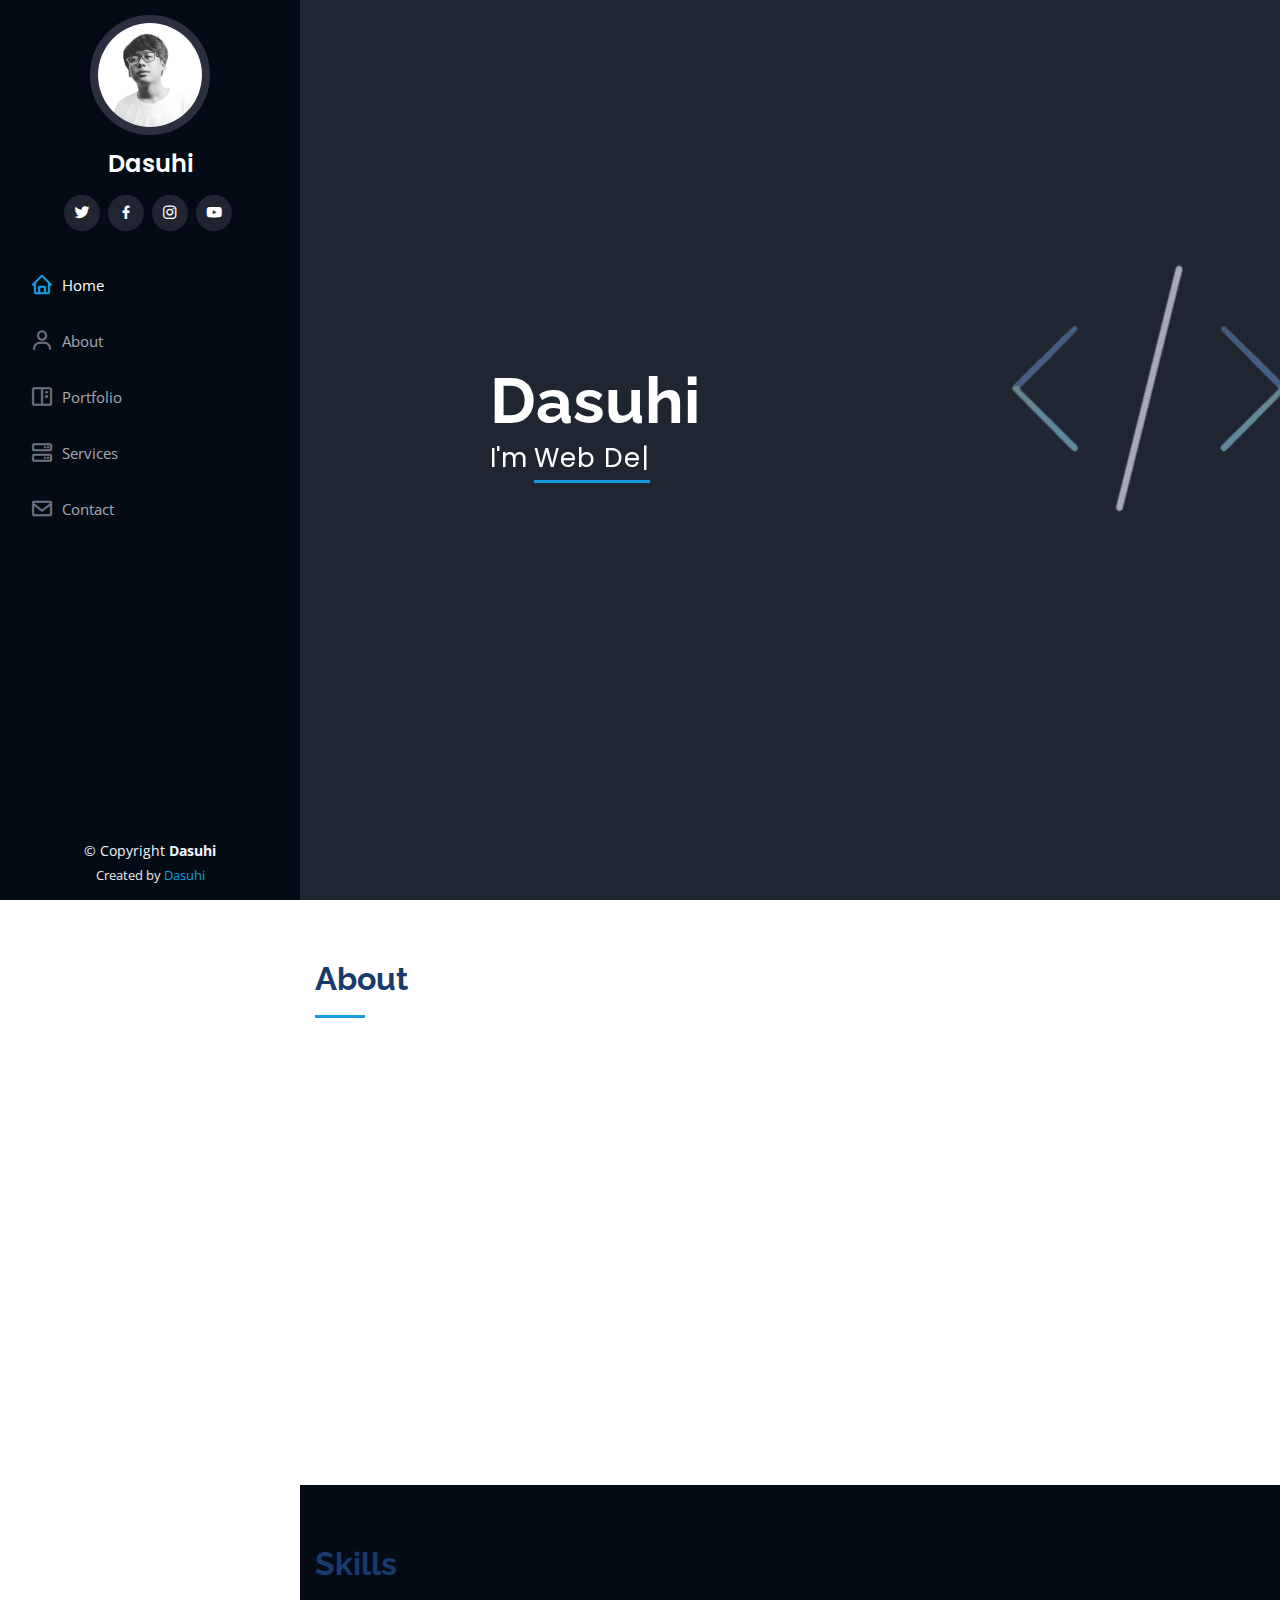
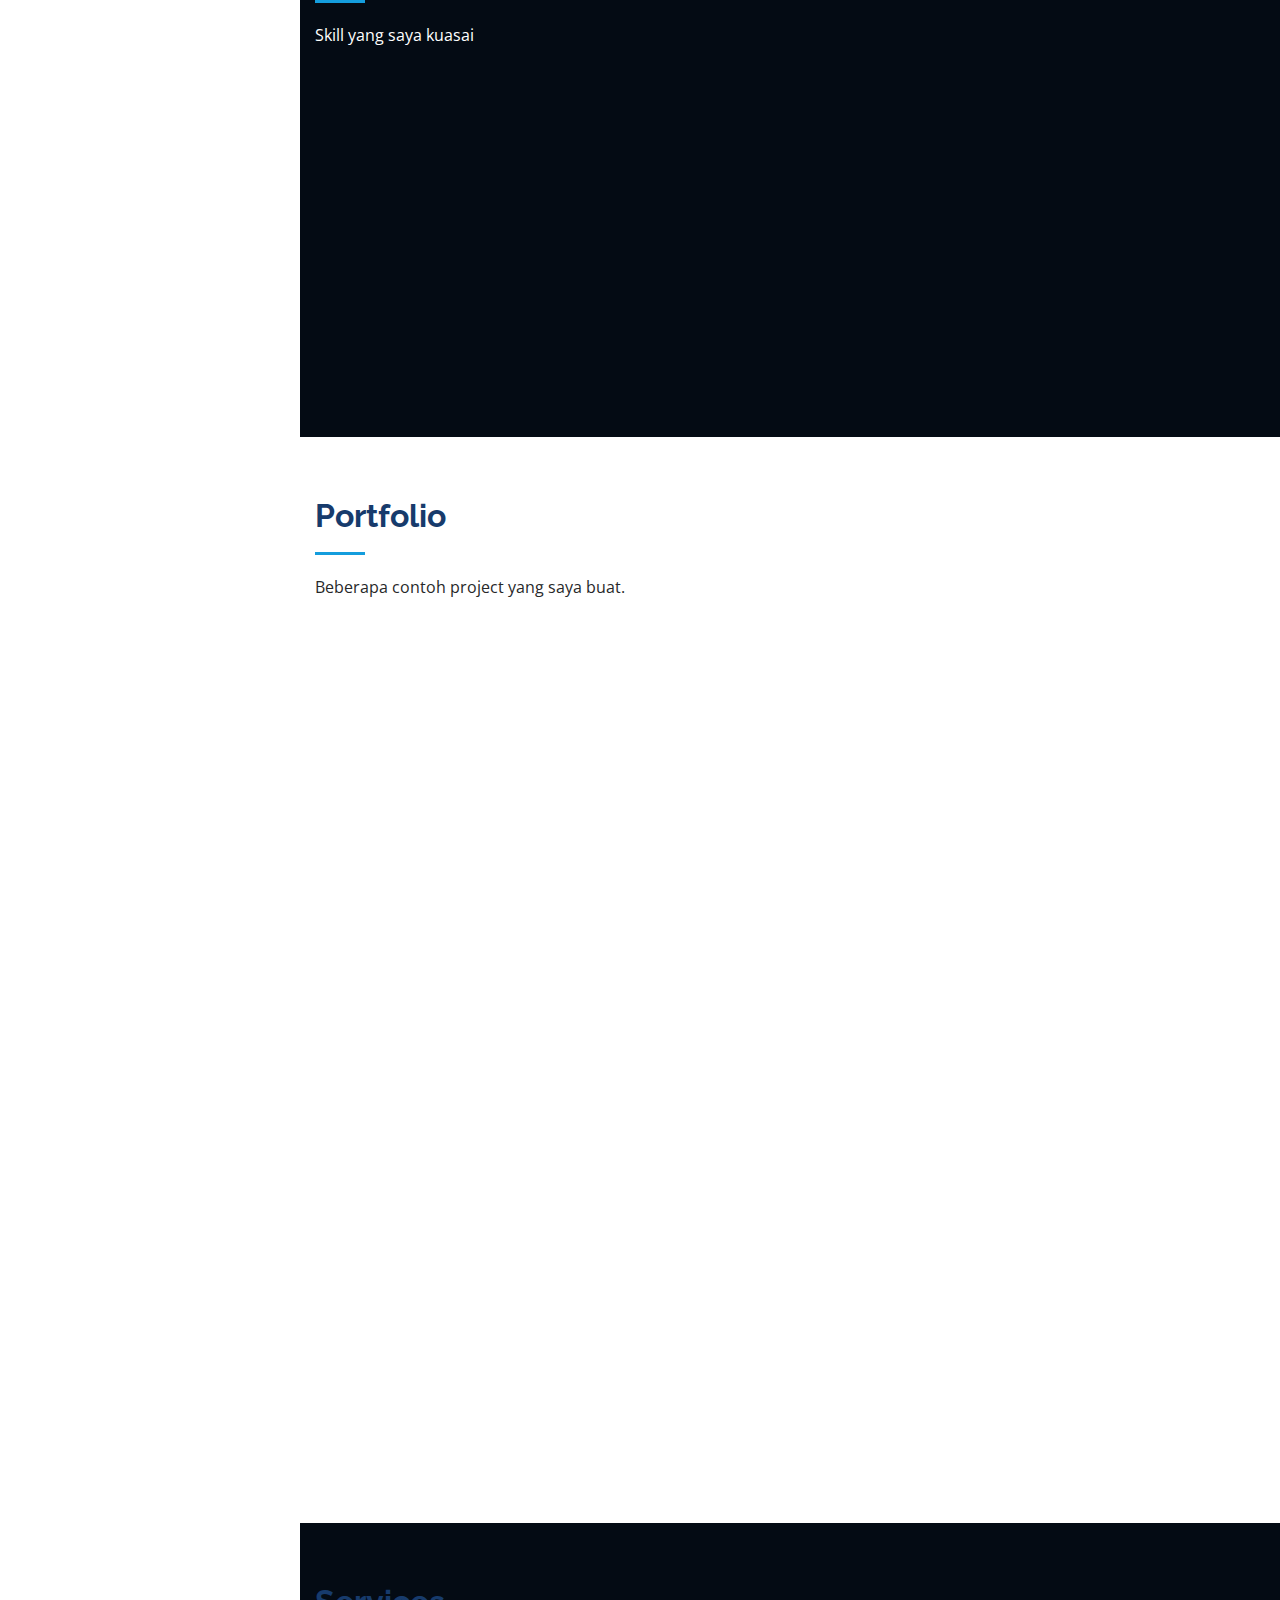
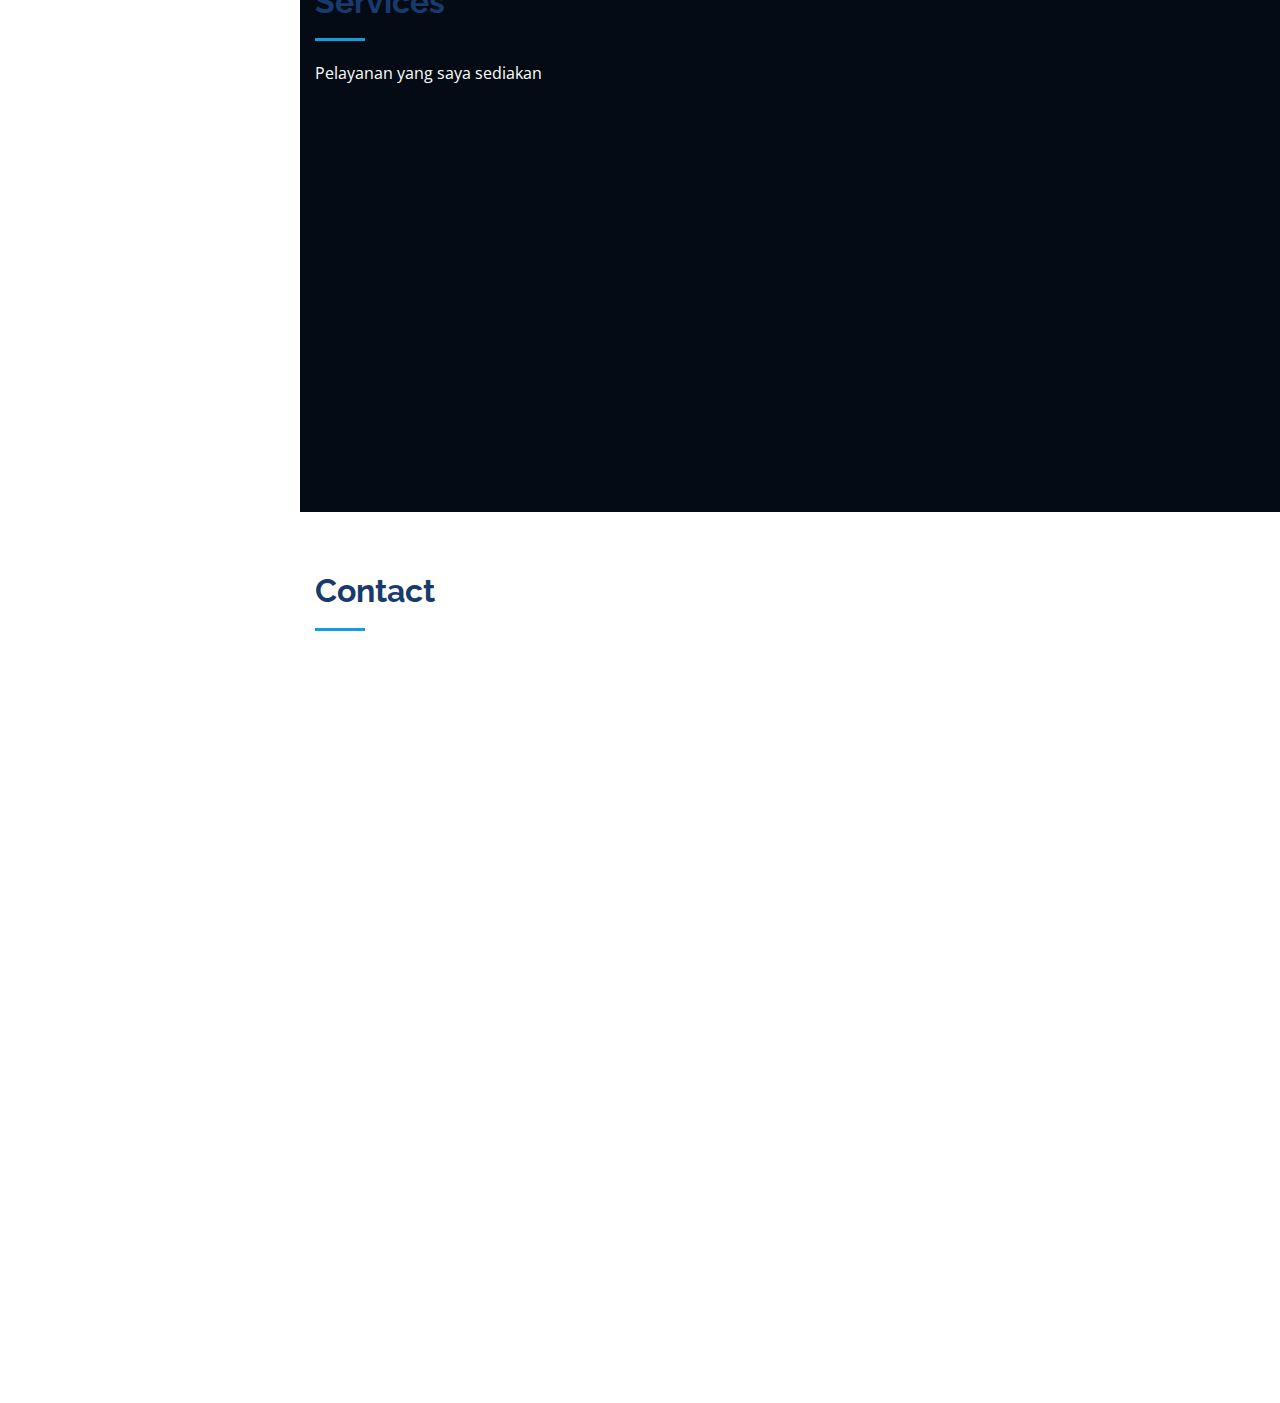
==== commit fc69c9d8: "update new 1" ====
--- a/index.html
+++ b/index.html
@@ -9,8 +9,8 @@
   <meta content="" name="keywords">
 
   <!-- Favicons -->
-  <link href="icons/icon.png" rel="icon">
-  <link href="icons/icon2.png" rel="icon2">
+  <link href="assets/icons/icon.png" rel="icon">
+  <link href="assets/icons/icon2.png" rel="icon2">
 
   <!-- Google Fonts -->
   <link href="https://fonts.googleapis.com/css?family=Open+Sans:300,300i,400,400i,600,600i,700,700i|Raleway:300,300i,400,400i,500,500i,600,600i,700,700i|Poppins:300,300i,400,400i,500,500i,600,600i,700,700i" rel="stylesheet">
@@ -37,13 +37,13 @@
     <div class="d-flex flex-column">
 
       <div class="profile">
-        <img src="img/me3.png" alt="" class="img-fluid rounded-circle">
+        <img src="assets/img/me3.png" alt="" class="img-fluid rounded-circle">
         <h1 class="text-light"><a href="index.html">Dasuhi</a></h1>
         <div class="social-links mt-3 text-center">
           <a href="#" class="twitter"><i class="bx bxl-twitter"></i></a>
-          <a href="#" class="facebook"><i class="bx bxl-facebook"></i></a>
+          <a href="https://m.facebook.com/profile.php?id=100022033038087&ref=content_filter" target="_blank" class="facebook"><i class="bx bxl-facebook"></i></a>
           <a href="#" class="instagram"><i class="bx bxl-instagram"></i></a>
-          <a href="#" class="google-plus"><i class="bx bxl-youtube"></i></a>
+          <a href="https://www.youtube.com/channel/UC2xHqOxh_r48fzv0GS5pf0w" target="_blank" class="google-plus"><i class="bx bxl-youtube"></i></a>
         </div>
       </div>
 
@@ -78,22 +78,22 @@
 
         <div class="section-title">
           <h2>About</h2>
-          <p>Magnam dolores commodi suscipit. Necessitatibus eius consequatur ex aliquid fuga eum quidem. Sit sint consectetur velit. Quisquam quos quisquam cupiditate. Et nemo qui impedit suscipit alias ea. Quia fugiat sit in iste officiis commodi quidem hic quas.</p>
+          <p></p>
         </div>
 
         <div class="row">
           <div class="col-lg-4" data-aos="fade-right">
-            <img src="img/me2.png" class="img-fluid" alt="">
+            <img src="assets/img/me2.png" class="img-fluid" alt="">
           </div>
           <div class="col-lg-8 pt-4 pt-lg-0 content" data-aos="fade-left">
-            <h3>Network Engineer &amp; Web Developer.</h3>
+            <h3>Freelancer &amp; Web Developer.</h3>
             <p class="font-italic">
               Nama saya Dadan Supiana Hidayat (dasuhi), Saya seorang Freelancer dan Web Developer.
             </p>
             <div class="row">
               <div class="col-lg-6">
                 <ul>
-                  <li><i class="icofont-rounded-right"></i> <strong>Birthday:</strong> 1 May 1995</li>
+                  <li><i class="icofont-rounded-right"></i> <strong>Birthday:</strong> 29 November 2002</li>
                   <li><i class="icofont-rounded-right"></i> <strong>Website:</strong> dasuhi.github.io</li>
                   <li><i class="icofont-rounded-right"></i> <strong>City:</strong> Karawang, Jawa Barat </li>
                 </ul>
@@ -107,7 +107,7 @@
               </div>
             </div>
             <p>
-              Saya adalah seorang lulusan dari SMKN 1 Karawang, Teknik Komputer dan Jaringan, saya tinggal di Indonesia tepatnya di Provinsi Jawa Barat, Kab. Karawang.
+              Saya adalah seorang lulusan dari SMKN 1 Karawang, Teknik Komputer dan Jaringan. Saya tinggal di Indonesia tepatnya di Provinsi Jawa Barat, Kab. Karawang.
             </p>
           </div>
         </div>
@@ -122,7 +122,7 @@
 
         <div class="section-title2">
           <h2>Skills</h2>
-          <p>Magnam dolores commodi suscipit. Necessitatibus eius consequatur ex aliquid fuga eum quidem. Sit sint consectetur velit. Quisquam quos quisquam cupiditate. Et nemo qui impedit suscipit alias ea. Quia fugiat sit in iste officiis commodi quidem hic quas.</p>
+          <p>Skill yang saya kuasai</p>
         </div>
 
         <div class="row skills-content">
@@ -130,23 +130,44 @@
           <div class="col-lg-6" data-aos="fade-up">
 
             <div class="progress">
-              <span class="skill">HTML <i class="val">100%</i></span>
-              <div class="progress-bar-wrap">
-                <div class="progress-bar" role="progressbar" aria-valuenow="100" aria-valuemin="0" aria-valuemax="100"></div>
-              </div>
-            </div>
-
-            <div class="progress">
-              <span class="skill">CSS <i class="val">90%</i></span>
-              <div class="progress-bar-wrap">
-                <div class="progress-bar" role="progressbar" aria-valuenow="90" aria-valuemin="0" aria-valuemax="100"></div>
-              </div>
-            </div>
-
-            <div class="progress">
-              <span class="skill">JavaScript <i class="val">75%</i></span>
-              <div class="progress-bar-wrap">
-                <div class="progress-bar" role="progressbar" aria-valuenow="75" aria-valuemin="0" aria-valuemax="100"></div>
+              <span class="skill">HTML <i class="val">80%</i></span>
+              <div class="progress-bar-wrap">
+                <div class="progress-bar" role="progressbar" aria-valuenow="80" aria-valuemin="0" aria-valuemax="100"></div>
+              </div>
+            </div>
+
+            <div class="progress">
+              <span class="skill">CSS <i class="val">50%</i></span>
+              <div class="progress-bar-wrap">
+                <div class="progress-bar" role="progressbar" aria-valuenow="50" aria-valuemin="0" aria-valuemax="100"></div>
+              </div>
+            </div>
+
+            <div class="progress">
+              <span class="skill">JavaScript <i class="val">45%</i></span>
+              <div class="progress-bar-wrap">
+                <div class="progress-bar" role="progressbar" aria-valuenow="45" aria-valuemin="0" aria-valuemax="100"></div>
+              </div>
+            </div>
+
+            <div class="progress">
+              <span class="skill">PHP <i class="val">70%</i></span>
+              <div class="progress-bar-wrap">
+                <div class="progress-bar" role="progressbar" aria-valuenow="70" aria-valuemin="0" aria-valuemax="100"></div>
+              </div>
+            </div>
+
+            <div class="progress">
+              <span class="skill">Bootstrap <i class="val">80%</i></span>
+              <div class="progress-bar-wrap">
+                <div class="progress-bar" role="progressbar" aria-valuenow="80" aria-valuemin="0" aria-valuemax="100"></div>
+              </div>
+            </div>
+
+            <div class="progress">
+              <span class="skill">Laravel <i class="val">50%</i></span>
+              <div class="progress-bar-wrap">
+                <div class="progress-bar" role="progressbar" aria-valuenow="50" aria-valuemin="0" aria-valuemax="100"></div>
               </div>
             </div>
 
@@ -155,25 +176,47 @@
           <div class="col-lg-6" data-aos="fade-up" data-aos-delay="100">
 
             <div class="progress">
-              <span class="skill">PHP <i class="val">80%</i></span>
+              <span class="skill">Mikrosoft Office <i class="val">80%</i></span>
               <div class="progress-bar-wrap">
                 <div class="progress-bar" role="progressbar" aria-valuenow="80" aria-valuemin="0" aria-valuemax="100"></div>
               </div>
             </div>
 
             <div class="progress">
-              <span class="skill">WordPress/CMS <i class="val">90%</i></span>
-              <div class="progress-bar-wrap">
-                <div class="progress-bar" role="progressbar" aria-valuenow="90" aria-valuemin="0" aria-valuemax="100"></div>
-              </div>
-            </div>
-
-            <div class="progress">
-              <span class="skill">Photoshop <i class="val">55%</i></span>
-              <div class="progress-bar-wrap">
-                <div class="progress-bar" role="progressbar" aria-valuenow="55" aria-valuemin="0" aria-valuemax="100"></div>
-              </div>
-            </div>
+              <span class="skill">Networking <i class="val">60%</i></span>
+              <div class="progress-bar-wrap">
+                <div class="progress-bar" role="progressbar" aria-valuenow="60" aria-valuemin="0" aria-valuemax="100"></div>
+              </div>
+            </div>
+
+            <div class="progress">
+              <span class="skill">Server Administrator<i class="val">50%</i></span>
+              <div class="progress-bar-wrap">
+                <div class="progress-bar" role="progressbar" aria-valuenow="50" aria-valuemin="0" aria-valuemax="100"></div>
+              </div>
+            </div>
+
+            <div class="progress">
+              <span class="skill">Server Monitoring <i class="val">60%</i></span>
+              <div class="progress-bar-wrap">
+                <div class="progress-bar" role="progressbar" aria-valuenow="60" aria-valuemin="0" aria-valuemax="100"></div>
+              </div>
+            </div>
+
+            <div class="progress">
+              <span class="skill">Computer Build Up & Troubleshoot <i class="val">60%</i></span>
+              <div class="progress-bar-wrap">
+                <div class="progress-bar" role="progressbar" aria-valuenow="60" aria-valuemin="0" aria-valuemax="100"></div>
+              </div>
+            </div>
+
+            <div class="progress">
+              <span class="skill"> Flutter (Android & IOS) <i class="val">10%</i></span>
+              <div class="progress-bar-wrap">
+                <div class="progress-bar" role="progressbar" aria-valuenow="10" aria-valuemin="0" aria-valuemax="100"></div>
+              </div>
+            </div>
+
 
           </div>
 
@@ -188,7 +231,7 @@
 
         <div class="section-title">
           <h2>Portfolio</h2>
-          <p>Magnam dolores commodi suscipit. Necessitatibus eius consequatur ex aliquid fuga eum quidem. Sit sint consectetur velit. Quisquam quos quisquam cupiditate. Et nemo qui impedit suscipit alias ea. Quia fugiat sit in iste officiis commodi quidem hic quas.</p>
+          <p>Beberapa contoh project yang saya buat.</p>
         </div>
 
         <div class="row" data-aos="fade-up">
@@ -208,7 +251,7 @@
             <div class="portfolio-wrap">
               <img src="assets/img/portfolio/portfolio-1.jpg" class="img-fluid" alt="">
               <div class="portfolio-links">
-                <a href="assets/img/portfolio/portfolio-1.jpg" data-gall="portfolioGallery" class="venobox" title="App 1"><i class="bx bx-plus"></i></a>
+                <a href="assets/img/portfolio/portfolio-1.jpg" data-gall="portfolioGallery" class="venobox" title="App 1"><i class="bx bx-search"></i></a>
                 <a href="#" title="More Details"><i class="bx bx-link"></i></a>
               </div>
             </div>
@@ -218,7 +261,7 @@
             <div class="portfolio-wrap">
               <img src="assets/img/portfolio/portfolio-2.jpg" class="img-fluid" alt="">
               <div class="portfolio-links">
-                <a href="assets/img/portfolio/portfolio-2.jpg" data-gall="portfolioGallery" class="venobox" title="Web 3"><i class="bx bx-plus"></i></a>
+                <a href="assets/img/portfolio/portfolio-2.jpg" data-gall="portfolioGallery" class="venobox" title="Web 3"><i class="bx bx-search"></i></a>
                 <a href="#" title="More Details"><i class="bx bx-link"></i></a>
               </div>
             </div>
@@ -228,7 +271,7 @@
             <div class="portfolio-wrap">
               <img src="assets/img/portfolio/portfolio-3.jpg" class="img-fluid" alt="">
               <div class="portfolio-links">
-                <a href="assets/img/portfolio/portfolio-3.jpg" data-gall="portfolioGallery" class="venobox" title="App 2"><i class="bx bx-plus"></i></a>
+                <a href="assets/img/portfolio/portfolio-3.jpg" data-gall="portfolioGallery" class="venobox" title="App 2"><i class="bx bx-search"></i></a>
                 <a href="#" title="More Details"><i class="bx bx-link"></i></a>
               </div>
             </div>
@@ -238,7 +281,7 @@
             <div class="portfolio-wrap">
               <img src="assets/img/portfolio/portfolio-4.jpg" class="img-fluid" alt="">
               <div class="portfolio-links">
-                <a href="assets/img/portfolio/portfolio-4.jpg" data-gall="portfolioGallery" class="venobox" title="Card 2"><i class="bx bx-plus"></i></a>
+                <a href="assets/img/portfolio/portfolio-4.jpg" data-gall="portfolioGallery" class="venobox" title="Card 2"><i class="bx bx-search"></i></a>
                 <a href="#" title="More Details"><i class="bx bx-link"></i></a>
               </div>
             </div>
@@ -248,7 +291,7 @@
             <div class="portfolio-wrap">
               <img src="assets/img/portfolio/portfolio-5.jpg" class="img-fluid" alt="">
               <div class="portfolio-links">
-                <a href="assets/img/portfolio/portfolio-5.jpg" data-gall="portfolioGallery" class="venobox" title="Web 2"><i class="bx bx-plus"></i></a>
+                <a href="assets/img/portfolio/portfolio-5.jpg" data-gall="portfolioGallery" class="venobox" title="Web 2"><i class="bx bx-search"></i></a>
                 <a href="#" title="More Details"><i class="bx bx-link"></i></a>
               </div>
             </div>
@@ -258,7 +301,7 @@
             <div class="portfolio-wrap">
               <img src="assets/img/portfolio/portfolio-6.jpg" class="img-fluid" alt="">
               <div class="portfolio-links">
-                <a href="assets/img/portfolio/portfolio-6.jpg" data-gall="portfolioGallery" class="venobox" title="App 3"><i class="bx bx-plus"></i></a>
+                <a href="assets/img/portfolio/portfolio-6.jpg" data-gall="portfolioGallery" class="venobox" title="App 3"><i class="bx bx-search"></i></a>
                 <a href="#" title="More Details"><i class="bx bx-link"></i></a>
               </div>
             </div>
@@ -268,7 +311,7 @@
             <div class="portfolio-wrap">
               <img src="assets/img/portfolio/portfolio-7.jpg" class="img-fluid" alt="">
               <div class="portfolio-links">
-                <a href="assets/img/portfolio/portfolio-7.jpg" data-gall="portfolioGallery" class="venobox" title="Card 1"><i class="bx bx-plus"></i></a>
+                <a href="assets/img/portfolio/portfolio-7.jpg" data-gall="portfolioGallery" class="venobox" title="Card 1"><i class="bx bx-search"></i></a>
                 <a href="#" title="More Details"><i class="bx bx-link"></i></a>
               </div>
             </div>
@@ -278,7 +321,7 @@
             <div class="portfolio-wrap">
               <img src="assets/img/portfolio/portfolio-8.jpg" class="img-fluid" alt="">
               <div class="portfolio-links">
-                <a href="assets/img/portfolio/portfolio-8.jpg" data-gall="portfolioGallery" class="venobox" title="Card 3"><i class="bx bx-plus"></i></a>
+                <a href="assets/img/portfolio/portfolio-8.jpg" data-gall="portfolioGallery" class="venobox" title="Card 3"><i class="bx bx-search"></i></a>
                 <a href="#" title="More Details"><i class="bx bx-link"></i></a>
               </div>
             </div>
@@ -288,7 +331,7 @@
             <div class="portfolio-wrap">
               <img src="assets/img/portfolio/portfolio-9.jpg" class="img-fluid" alt="">
               <div class="portfolio-links">
-                <a href="assets/img/portfolio/portfolio-9.jpg" data-gall="portfolioGallery" class="venobox" title="Web 3"><i class="bx bx-plus"></i></a>
+                <a href="assets/img/portfolio/portfolio-9.jpg" data-gall="portfolioGallery" class="venobox" title="Web 3"><i class="bx bx-search"></i></a>
                 <a href="#" title="More Details"><i class="bx bx-link"></i></a>
               </div>
             </div>
@@ -305,39 +348,29 @@
 
         <div class="section-title2">
           <h2>Services</h2>
-          <p>Magnam dolores commodi suscipit. Necessitatibus eius consequatur ex aliquid fuga eum quidem. Sit sint consectetur velit. Quisquam quos quisquam cupiditate. Et nemo qui impedit suscipit alias ea. Quia fugiat sit in iste officiis commodi quidem hic quas.</p>
+          <p>Pelayanan yang saya sediakan</p>
         </div>
 
         <div class="row">
-          <div class="col-lg-4 col-md-6 icon-box" data-aos="fade-up">
+          <div class="col-lg-6 col-md-6 icon-box" data-aos="fade-up">
             <div class="icon"><i class="icofont-computer"></i></div>
-            <h4 class="title"><a href="">Lorem Ipsum</a></h4>
-            <p class="description">Voluptatum deleniti atque corrupti quos dolores et quas molestias excepturi sint occaecati cupiditate non provident</p>
-          </div>
-          <div class="col-lg-4 col-md-6 icon-box" data-aos="fade-up" data-aos-delay="100">
+            <h4 class="title"><a href="">Computer Build & Troubleshoot</a></h4>
+            <p class="description">Saya bisa membantu anda memberi rekomendasi Spesifikasi Komputer yang sesuai untuk kebutuhan anda. Dan saya juga bisa memberikan bantuan ketika komputer anda mengalami sebuah masalah (Via Remote).</p>
+          </div>
+          <div class="col-lg-6 col-md-6 icon-box" data-aos="fade-up" data-aos-delay="100">
             <div class="icon"><i class="icofont-chart-bar-graph"></i></div>
-            <h4 class="title"><a href="">Dolor Sitema</a></h4>
-            <p class="description">Minim veniam, quis nostrud exercitation ullamco laboris nisi ut aliquip ex ea commodo consequat tarad limino ata</p>
-          </div>
-          <div class="col-lg-4 col-md-6 icon-box" data-aos="fade-up" data-aos-delay="200">
+            <h4 class="title"><a href="">Microsoft Office</a></h4>
+            <p class="description">Saya bisa membantu anda membuat sebuah Document seperti CV, Portfolio dll. Saya juga bisa membuat sebuah tabel perhitungan dan lain-lain di Microsoft Excel.</p>
+          </div>
+          <div class="col-lg-6 col-md-6 icon-box" data-aos="fade-up" data-aos-delay="200">
             <div class="icon"><i class="icofont-earth"></i></div>
-            <h4 class="title"><a href="">Sed ut perspiciatis</a></h4>
-            <p class="description">Duis aute irure dolor in reprehenderit in voluptate velit esse cillum dolore eu fugiat nulla pariatur</p>
-          </div>
-          <div class="col-lg-4 col-md-6 icon-box" data-aos="fade-up" data-aos-delay="300">
-            <div class="icon"><i class="icofont-image"></i></div>
-            <h4 class="title"><a href="">Magni Dolores</a></h4>
-            <p class="description">Excepteur sint occaecat cupidatat non proident, sunt in culpa qui officia deserunt mollit anim id est laborum</p>
-          </div>
-          <div class="col-lg-4 col-md-6 icon-box" data-aos="fade-up" data-aos-delay="400">
-            <div class="icon"><i class="icofont-settings"></i></div>
-            <h4 class="title"><a href="">Nemo Enim</a></h4>
-            <p class="description">At vero eos et accusamus et iusto odio dignissimos ducimus qui blanditiis praesentium voluptatum deleniti atque</p>
-          </div>
-          <div class="col-lg-4 col-md-6 icon-box" data-aos="fade-up" data-aos-delay="500">
-            <div class="icon"><i class="icofont-tasks-alt"></i></div>
-            <h4 class="title"><a href="">Eiusmod Tempor</a></h4>
-            <p class="description">Et harum quidem rerum facilis est et expedita distinctio. Nam libero tempore, cum soluta nobis est eligendi</p>
+            <h4 class="title"><a href="">Networking</a></h4>
+            <p class="description">Saya bisa membantu anda untuk men-Setting jaringan seperti Router, Switch manageable (Via Remote).</p>
+          </div>
+          <div class="col-lg-6 col-md-6 icon-box" data-aos="fade-up" data-aos-delay="300">
+            <div class="icon"><i class="icofont-newspaper"></i></div>
+            <h4 class="title"><a href="">Create a Website</a></h4>
+            <p class="description">Saya bisa membantu anda membuatkan sebuah website seperti Personal website, Portfolio website, kasir, toko online mini, dan lain-lain.</p>
           </div>
         </div>
 
@@ -350,7 +383,7 @@
 
         <div class="section-title">
           <h2>Contact</h2>
-          <p>Magnam dolores commodi suscipit. Necessitatibus eius consequatur ex aliquid fuga eum quidem. Sit sint consectetur velit. Quisquam quos quisquam cupiditate. Et nemo qui impedit suscipit alias ea. Quia fugiat sit in iste officiis commodi quidem hic quas.</p>
+          <p></p>
         </div>
 
         <div class="row" data-aos="fade-in">
@@ -360,19 +393,19 @@
               <div class="address">
                 <i class="icofont-google-map"></i>
                 <h4>Location:</h4>
-                <p>A108 Adam Street, New York, NY 535022</p>
+                <p>Indonesia, Jawa Barat, Karawang</p>
               </div>
 
               <div class="email">
                 <i class="icofont-envelope"></i>
                 <h4>Email:</h4>
-                <p>info@example.com</p>
+                <p>dasuhikun@gmail.com</p>
               </div>
 
               <div class="phone">
                 <i class="icofont-phone"></i>
                 <h4>Call:</h4>
-                <p>+1 5589 55488 55s</p>
+                <p>(+62) 838-9364-9016</p>
               </div>
             </div>
 
--- a/assets/css/style.css
+++ b/assets/css/style.css
@@ -204,7 +204,7 @@
 #hero {
   width: 100%;
   height: 100vh;
-  background: url("../../img/bg-1.png") top center;
+  background: url("../img/bg-1.png") top center;
   background-size: cover;
 }
 
